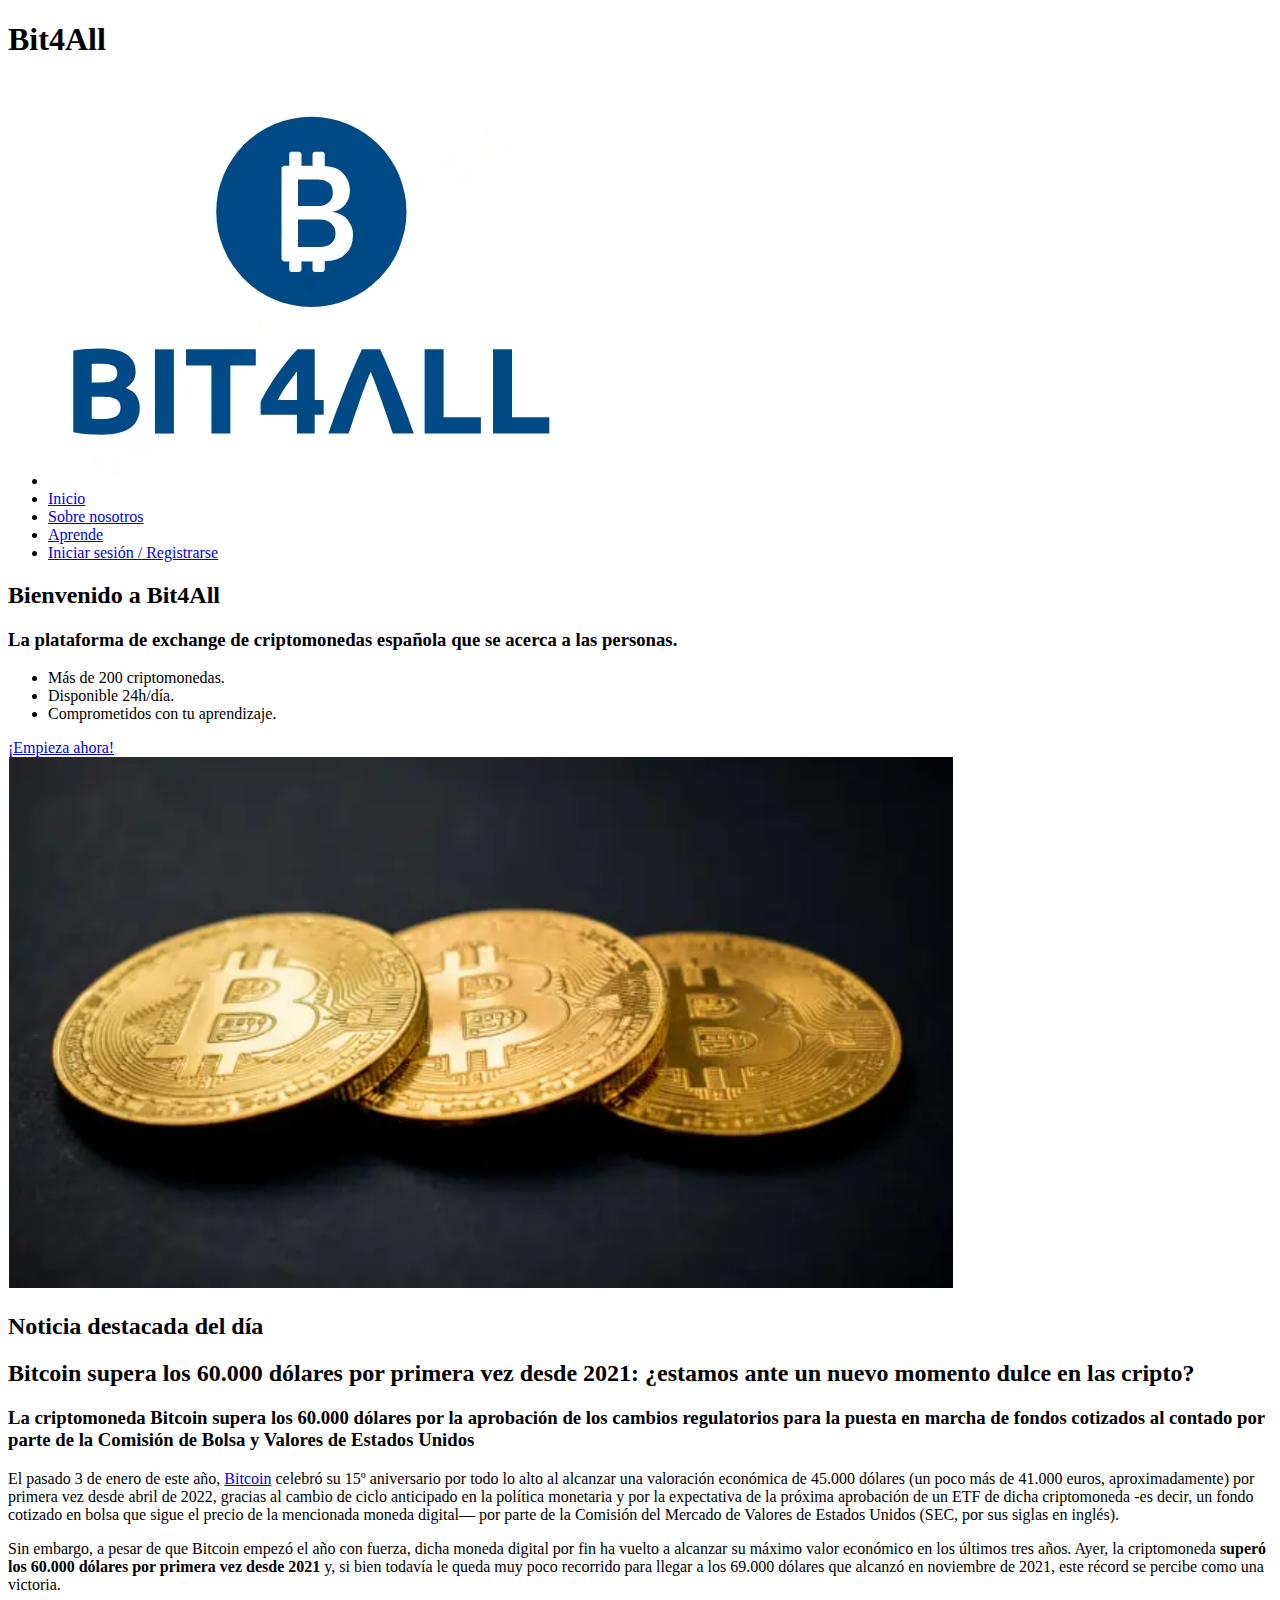
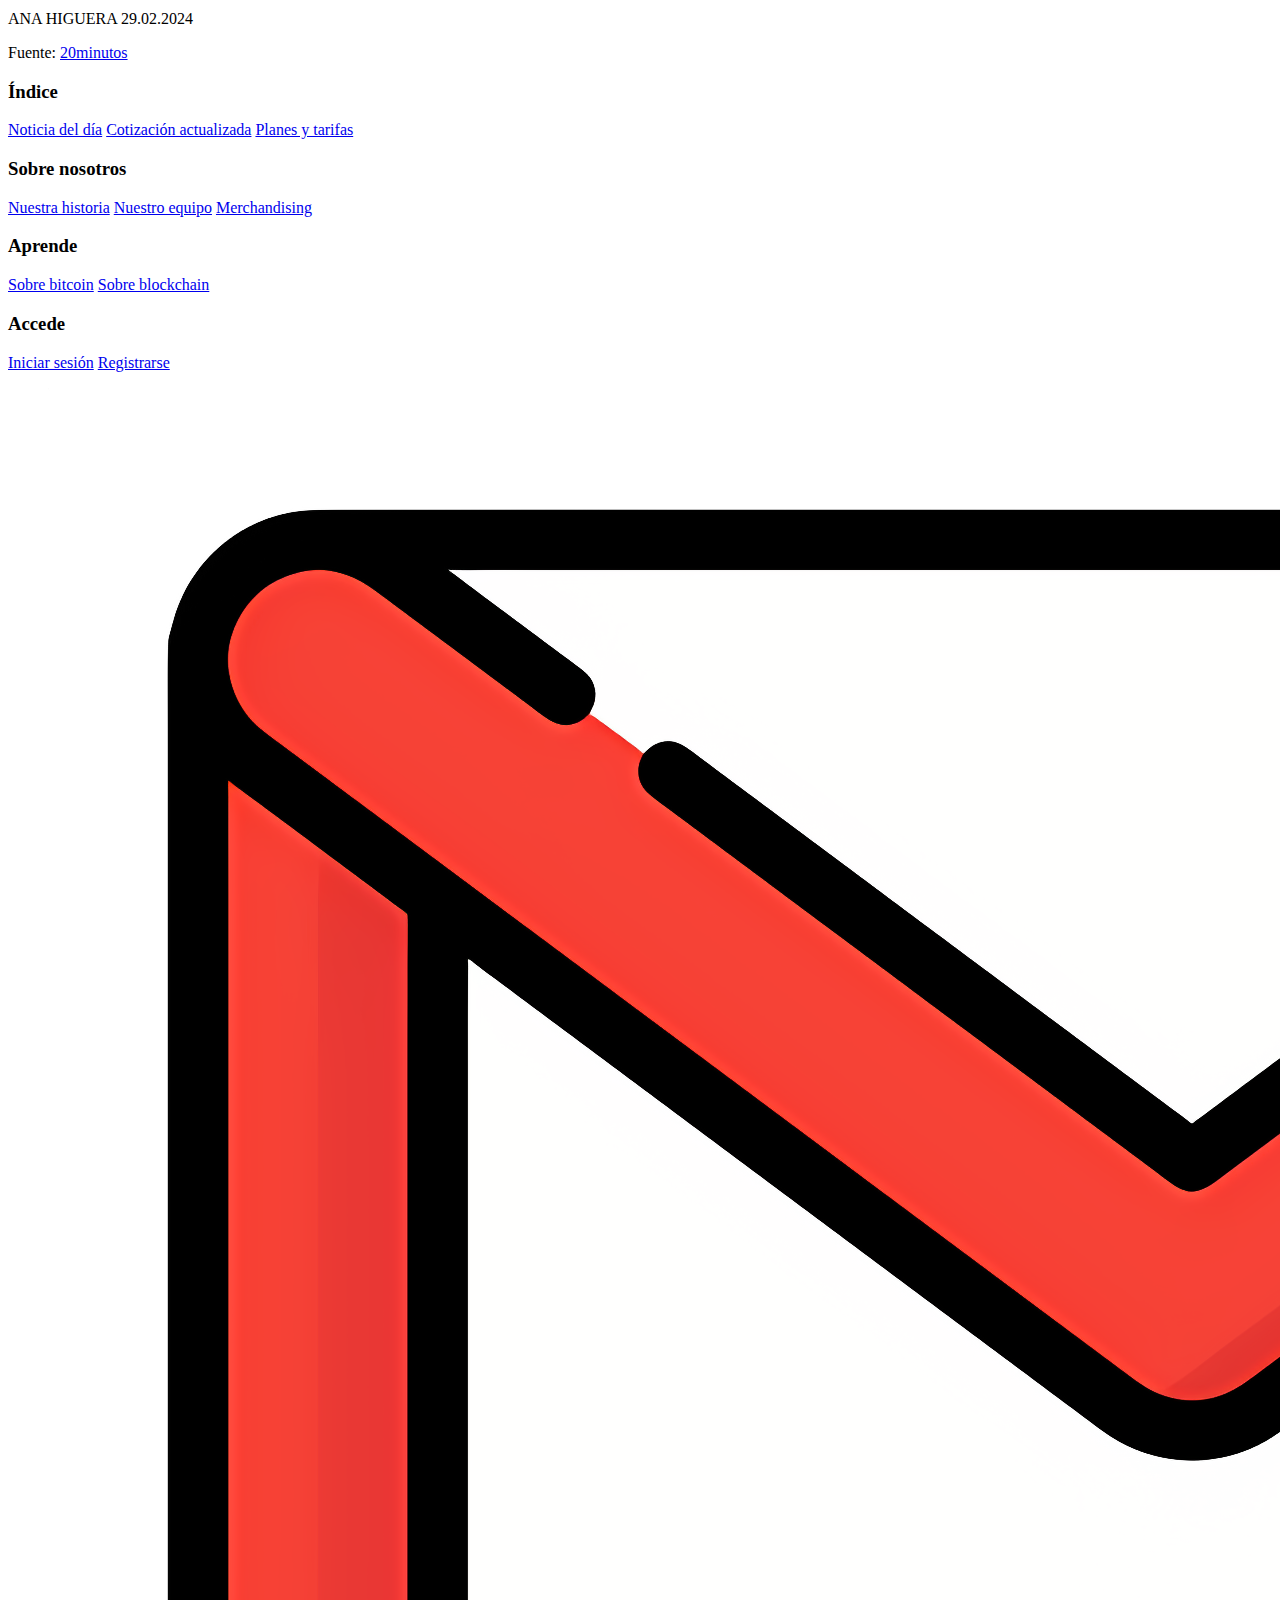
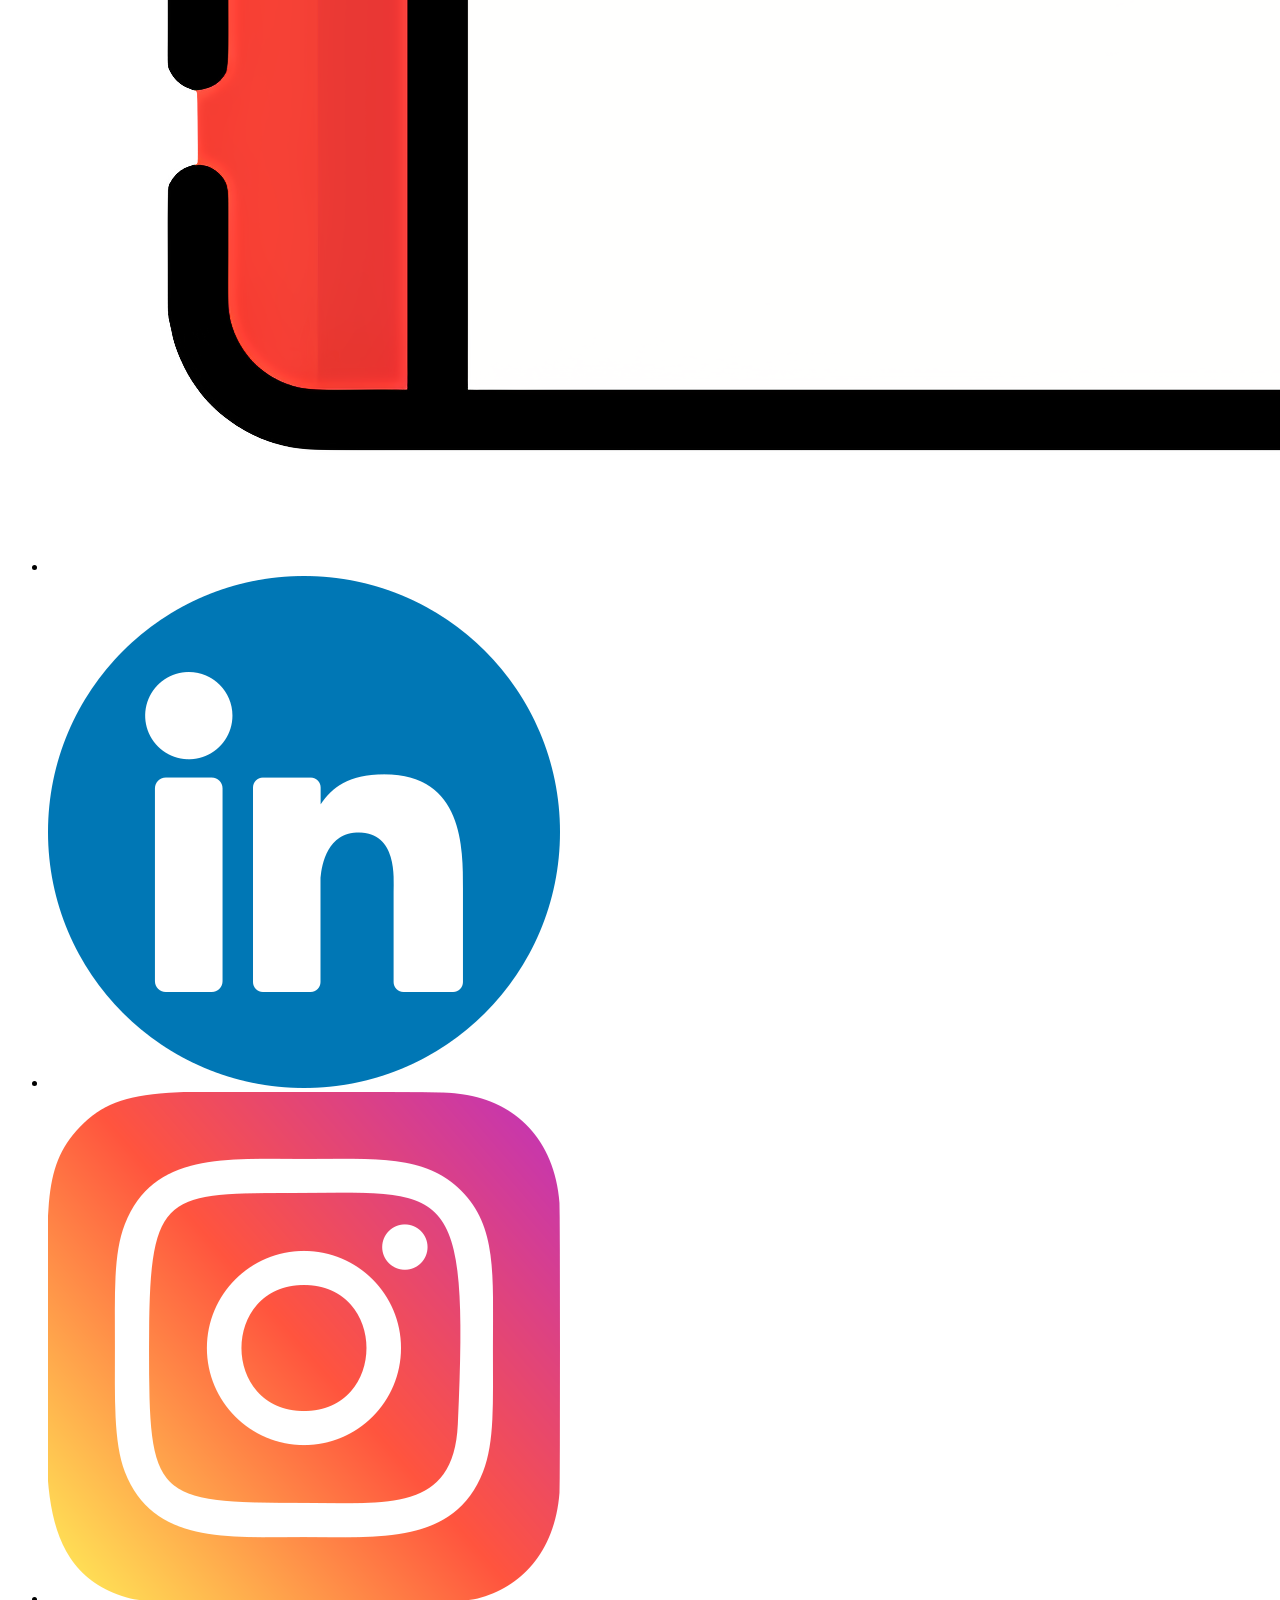
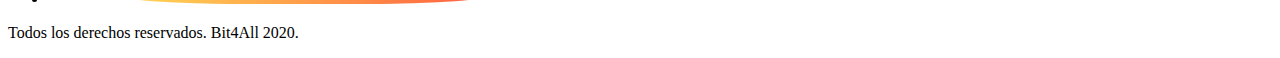
==== index.html @ 38d4f075 "Progreso: grandes avances en html. Sin entrar en CSS aún." ====
<!DOCTYPE html>
<html lang="es">
    <head>
        <meta charset="UTF-8">
        <meta name="viewport" content="width=device-width, initial-scale=1.0">
        <title>Bit4All - Home</title> <!-- Cambiar en cada página -->
    </head>
    <body>
        <header>
            <h1 class="nombre-empresa">Bit<span>4</span>All</h1>
        </header>

        <div class="contenedor-nav">
            <nav class="contenedor nav-barra-principal">
                <ul>
                    <li><img src="img/Bit4all_logo.png" alt="Imagen logo"></li>
                    <li><a href="index.html">Inicio</a></li>
                    <!-- Noticias, precios (tablas, listas)... -->
                    <li><a href="nosotros.html">Sobre nosotros</a></li>
                    <li><a href="aprende.html">Aprende</a></li>
                    <li><a href="registro.html">Iniciar sesión /
                            Registrarse</a></li>
                    <!-- Formulario. A la derecha del todo. -->
                </ul>
            </nav>
        </div>

        <section>
            <div class="background-img-hero"></div>
            <!-- Img o gif en CSS a la drcha. -->
            <div class="slogan-hero">
                <h2>Bienvenido a Bit4All</h2>
                <h3>La plataforma de exchange de criptomonedas española que se
                    acerca a las personas.</h3>
                <ul>
                    <li>Más de 200 criptomonedas.</li>
                    <li>Disponible 24h/día.</li>
                    <li>Comprometidos con tu aprendizaje.</li>
                </ul>
                <a href="registro.html" class="btn">¡Empieza ahora!</a>
                <!-- btn -->
            </div>
        </section>

        <section class="noticia contenedor"> <!-- Noticia destacada del día. -->
            <div class="box-img-noticia">
                <img src="img/Bitcoin_noticia.png" alt="Imagen de noticia">
            </div> <!-- Imagen noticia del dia-->
            <div class="box-txt-noticia">
                <h2 class="cabecera-noticias-destacadas">Noticia destacada del
                    día</h2>
                <h2>Bitcoin supera los 60.000 dólares por primera vez desde
                    2021: ¿estamos ante un nuevo momento dulce en las
                    cripto?</h2> <!-- Titular -->
                <h3>La criptomoneda Bitcoin supera los 60.000 dólares por la
                    aprobación de los cambios regulatorios para la puesta en
                    marcha de fondos cotizados al contado por parte de la
                    Comisión de Bolsa y Valores de Estados Unidos</h3>
                <!-- Subtitulo -->
                <!-- COMPLETAR VÍNCULO PALABRA BITCOIN -->
                <p>El pasado 3 de enero de este año, <a href="#">Bitcoin</a>
                    celebró su 15º
                    aniversario por todo lo alto al alcanzar una valoración
                    económica de 45.000 dólares (un poco más de 41.000 euros,
                    aproximadamente) por primera vez desde abril de 2022,
                    gracias al cambio de ciclo anticipado en la política
                    monetaria y por la expectativa de la próxima aprobación de
                    un ETF de dicha criptomoneda -es decir, un fondo cotizado en
                    bolsa que sigue el precio de la mencionada moneda digital—
                    por parte de la Comisión del Mercado de Valores de Estados
                    Unidos (SEC, por sus siglas en inglés).</p>

                <p>Sin embargo, a pesar de que Bitcoin empezó el año con
                    fuerza, dicha moneda digital por fin ha vuelto a alcanzar su
                    máximo valor económico en los últimos tres años. Ayer, la
                    criptomoneda <strong>superó los 60.000 dólares por primera
                        vez desde 2021</strong> y, si bien todavía le queda muy
                    poco recorrido para llegar a los 69.000 dólares que alcanzó
                    en noviembre de 2021, este récord se percibe como una
                    victoria.</p>
                <p class="autor-noticia">ANA HIGUERA 29.02.2024</p>
                <p class="fuente-noticia">Fuente: <a
                        href="https://www.20minutos.es/tecnologia/actualidad/bitcoin-supera-60-000-dolares-por-primera-vez-desde-2021-5223122/">20minutos</a></p>
            </div>
        </section>
        <footer class="site-footer">
            <div class="footer-flex contenedor">
                <div class="footer-navegacion">
                    <h3>Índice</h3>
                    <nav class="navegacion">
                        <a class="enlace" href="#">Noticia del día</a>
                        <a href="#">Cotización actualizada</a> <!-- DESPLEGABLE -->
                        <a href="#">Planes y tarifas</a>
                    </nav>
                </div>
                <div class="footer-navegacion">
                    <h3>Sobre nosotros</h3>
                    <nav class="navegacion">
                        <a href="#">Nuestra historia</a>
                        <a href="#">Nuestro equipo</a>
                        <a href="#">Merchandising</a>
                    </nav>
                </div>
                <div class="footer-navegacion">
                    <h3>Aprende</h3>
                    <nav>
                        <a href="#">Sobre bitcoin</a>
                        <a href="#">Sobre blockchain</a>
                    </nav>
                </div>
                <div class="footer-navegacion">
                    <h3>Accede</h3>
                    <nav>
                        <a href="#">Iniciar sesión</a>
                        <a href="#">Registrarse</a>
                    </nav>
                </div>
            </div>
            <div>
                <section  class="footer-RRSS">
                    <ul>
                        <li>
                            <a href="mailto:Bit4All@gmail.com"> <img src="img/mail_logo.png" alt="Correo de Bit4All" title="Escribenos por correo"></a>
                        </li>
                        <li>
                            <a href="https://www.linkedIn.com"> <img src="img/linkedin.png" alt="Bit4All en LinkedIn" title="Bit4All en LinkedIn"></a>
                        </li>
                        <li>
                            <a href="https://www.instagram.com"> <img src="img/instagram.png" alt="Bit4All en Instagram" title="Bit4All en Instagram"></a>
                        </li>
                    </ul>
                </section>
            </div>
            <p $copy>  Todos los derechos reservados. Bit4All 2020.</p>
        </footer>
    </body>
</html>
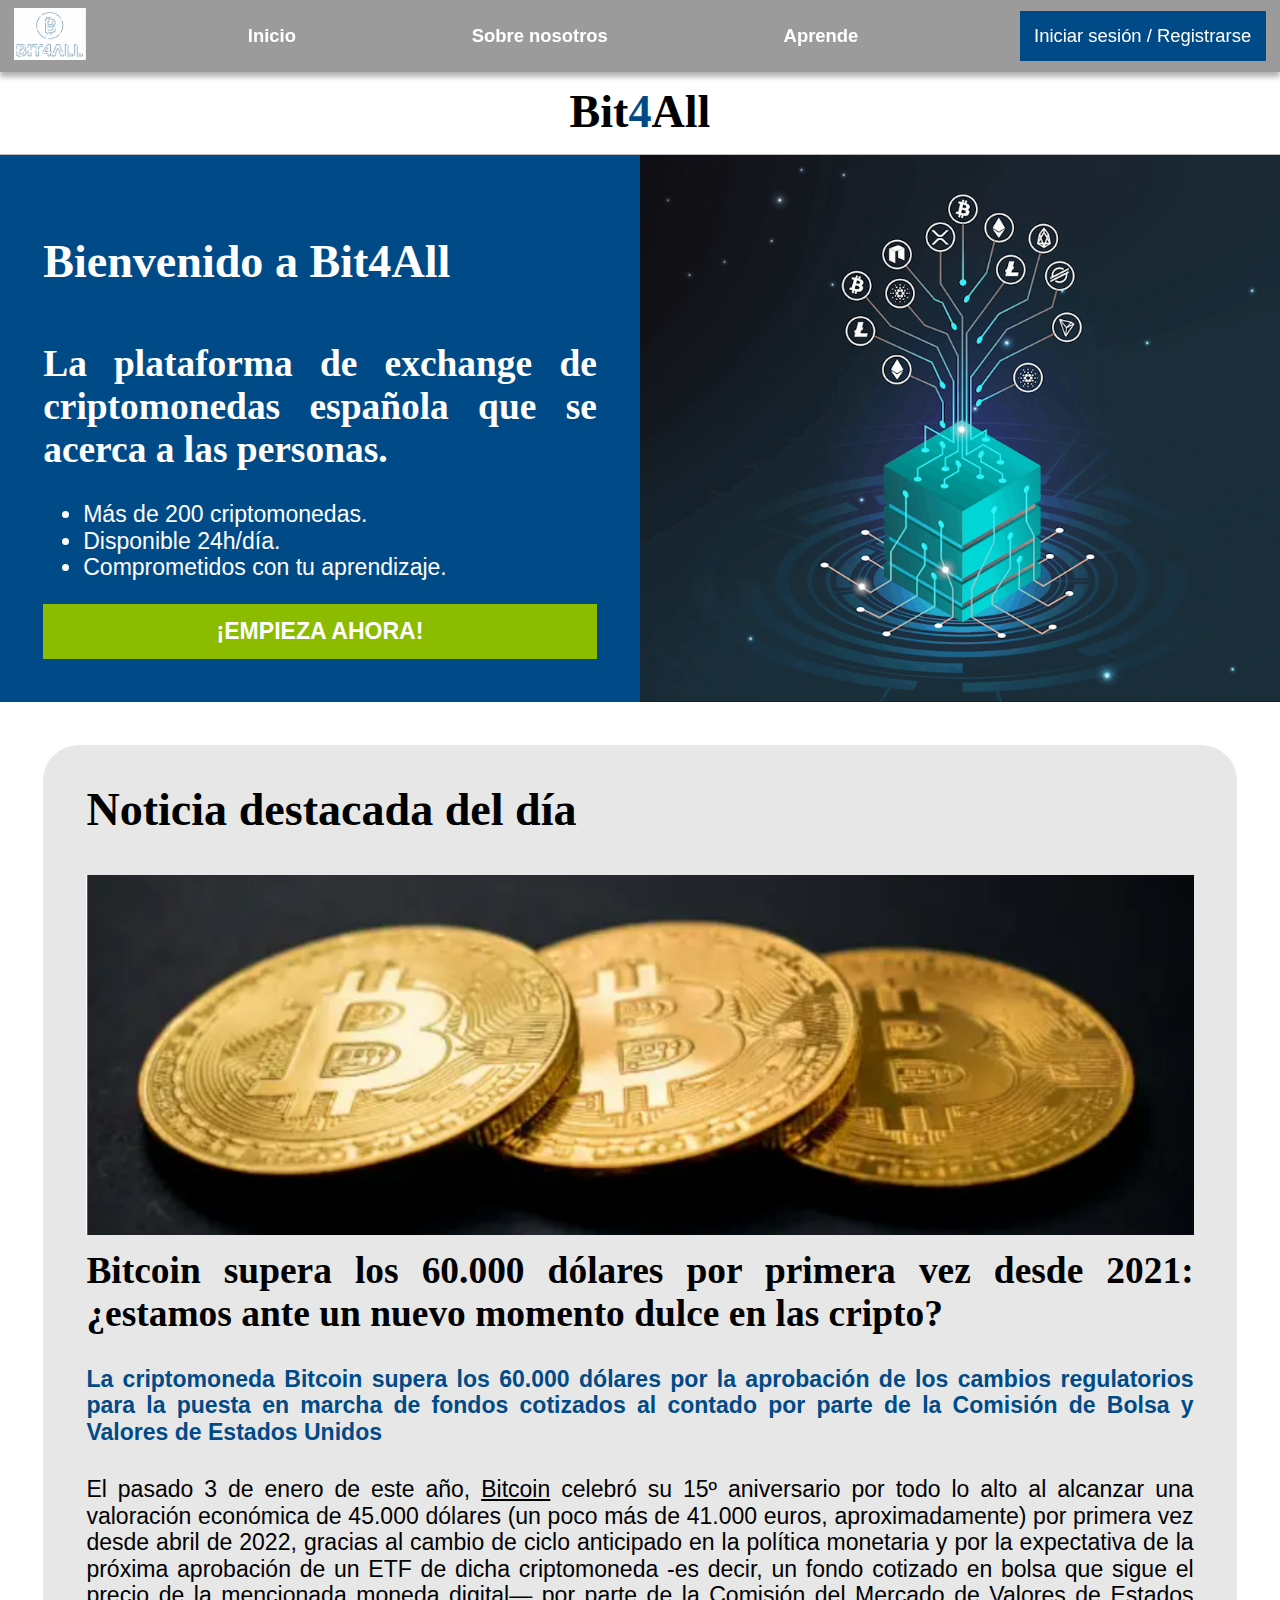
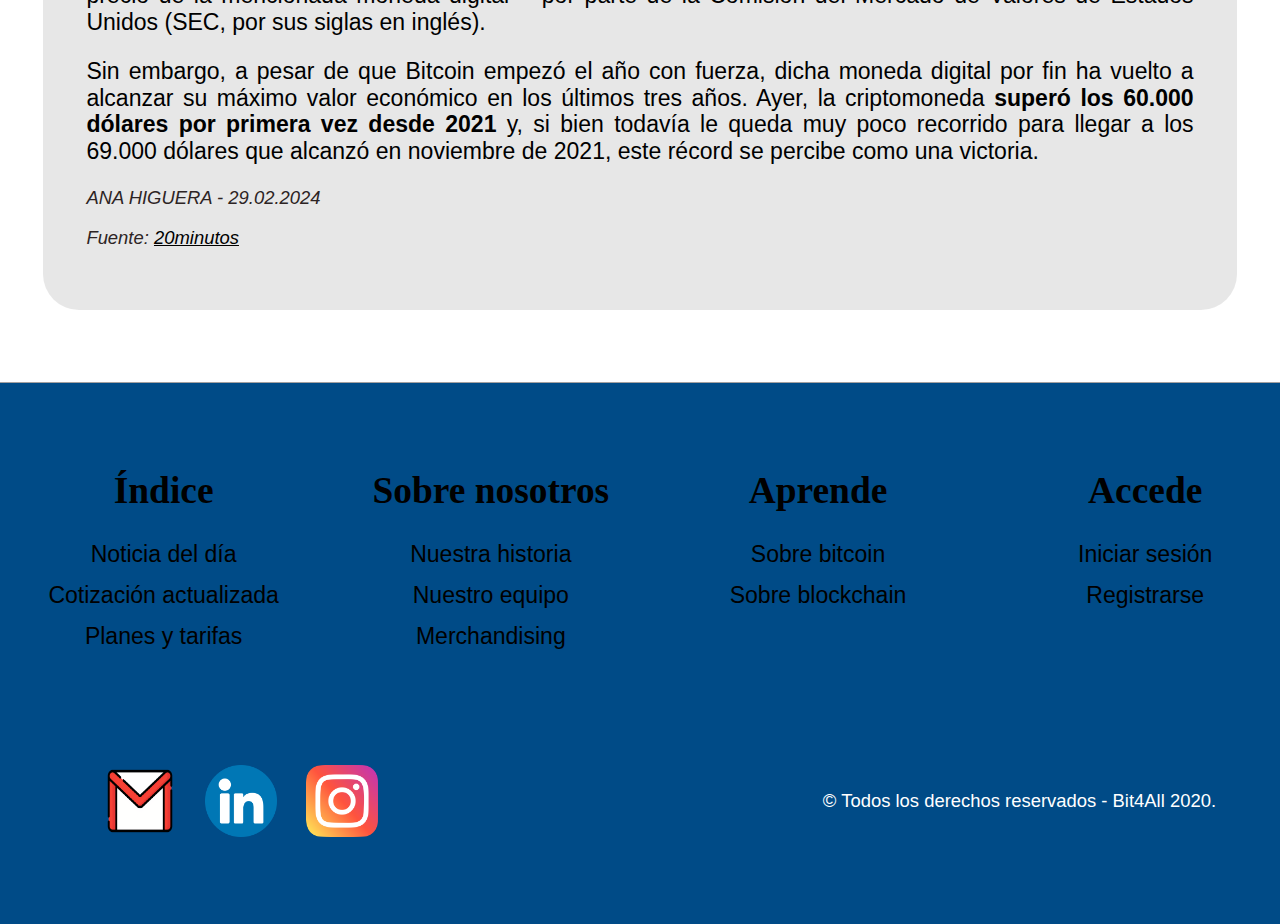
==== commit 0942a38c: "Html prácticamente completo. CSS de index completo." ====
--- a/index.html
+++ b/index.html
@@ -4,6 +4,11 @@
         <meta charset="UTF-8">
         <meta name="viewport" content="width=device-width, initial-scale=1.0">
         <title>Bit4All - Home</title> <!-- Cambiar en cada página -->
+        <link rel="stylesheet" href="CSS/style.css">
+        <link rel="stylesheet" href="CSS/Normalize.css">
+        <link rel="preconnect" href="https://fonts.googleapis.com">
+        <link rel="preconnect" href="https://fonts.gstatic.com" crossorigin>
+        <link rel="preconnect" href="https://fonts.googleapis.com/css2?family=Playfair+Display:ital,wght@0,400..900;1,400..900&family=Raleway:ital,wght@0,100..900;1,100..900&display=swap">
     </head>
     <body>
         <header>
@@ -12,22 +17,21 @@
 
         <div class="contenedor-nav">
             <nav class="contenedor nav-barra-principal">
-                <ul>
-                    <li><img src="img/Bit4all_logo.png" alt="Imagen logo"></li>
-                    <li><a href="index.html">Inicio</a></li>
+                <ul id="nav-bar-list">
+                    <li><img id="logo-nav" src="img/Logo_mov.gif" alt="Imagen logo"></li>
+                    <li><a class="btn-nav" href="index.html">Inicio</a></li>
                     <!-- Noticias, precios (tablas, listas)... -->
-                    <li><a href="nosotros.html">Sobre nosotros</a></li>
-                    <li><a href="aprende.html">Aprende</a></li>
-                    <li><a href="registro.html">Iniciar sesión /
+                    <li><a class="btn-nav" href="nosotros.html">Sobre nosotros</a></li>
+                    <li><a class="btn-nav" href="aprende.html">Aprende</a></li>
+                    <li><a class="btn-nav" id="Inicio-sesion-nav" href="registro.html">Iniciar sesión /
                             Registrarse</a></li>
                     <!-- Formulario. A la derecha del todo. -->
                 </ul>
             </nav>
         </div>
 
-        <section>
-            <div class="background-img-hero"></div>
-            <!-- Img o gif en CSS a la drcha. -->
+        <section class="hero-section">
+           
             <div class="slogan-hero">
                 <h2>Bienvenido a Bit4All</h2>
                 <h3>La plataforma de exchange de criptomonedas española que se
@@ -40,22 +44,24 @@
                 <a href="registro.html" class="btn">¡Empieza ahora!</a>
                 <!-- btn -->
             </div>
+            <div class="background-img-hero"></div>
+            <!-- Img o gif en CSS a la drcha. -->
         </section>
 
         <section class="noticia contenedor"> <!-- Noticia destacada del día. -->
+            <h2 class="cabecera-noticias-destacadas">Noticia destacada del
+                día</h2>
             <div class="box-img-noticia">
                 <img src="img/Bitcoin_noticia.png" alt="Imagen de noticia">
             </div> <!-- Imagen noticia del dia-->
             <div class="box-txt-noticia">
-                <h2 class="cabecera-noticias-destacadas">Noticia destacada del
-                    día</h2>
-                <h2>Bitcoin supera los 60.000 dólares por primera vez desde
+                <h3>Bitcoin supera los 60.000 dólares por primera vez desde
                     2021: ¿estamos ante un nuevo momento dulce en las
-                    cripto?</h2> <!-- Titular -->
-                <h3>La criptomoneda Bitcoin supera los 60.000 dólares por la
+                    cripto?</h3> <!-- Titular -->
+                <h4>La criptomoneda Bitcoin supera los 60.000 dólares por la
                     aprobación de los cambios regulatorios para la puesta en
                     marcha de fondos cotizados al contado por parte de la
-                    Comisión de Bolsa y Valores de Estados Unidos</h3>
+                    Comisión de Bolsa y Valores de Estados Unidos</h4>
                 <!-- Subtitulo -->
                 <!-- COMPLETAR VÍNCULO PALABRA BITCOIN -->
                 <p>El pasado 3 de enero de este año, <a href="#">Bitcoin</a>
@@ -78,7 +84,7 @@
                     poco recorrido para llegar a los 69.000 dólares que alcanzó
                     en noviembre de 2021, este récord se percibe como una
                     victoria.</p>
-                <p class="autor-noticia">ANA HIGUERA 29.02.2024</p>
+                <p class="autor-noticia">ANA HIGUERA - 29.02.2024</p>
                 <p class="fuente-noticia">Fuente: <a
                         href="https://www.20minutos.es/tecnologia/actualidad/bitcoin-supera-60-000-dolares-por-primera-vez-desde-2021-5223122/">20minutos</a></p>
             </div>
@@ -87,7 +93,7 @@
             <div class="footer-flex contenedor">
                 <div class="footer-navegacion">
                     <h3>Índice</h3>
-                    <nav class="navegacion">
+                    <nav>
                         <a class="enlace" href="#">Noticia del día</a>
                         <a href="#">Cotización actualizada</a> <!-- DESPLEGABLE -->
                         <a href="#">Planes y tarifas</a>
@@ -95,7 +101,7 @@
                 </div>
                 <div class="footer-navegacion">
                     <h3>Sobre nosotros</h3>
-                    <nav class="navegacion">
+                    <nav>
                         <a href="#">Nuestra historia</a>
                         <a href="#">Nuestro equipo</a>
                         <a href="#">Merchandising</a>
@@ -129,9 +135,10 @@
                             <a href="https://www.instagram.com"> <img src="img/instagram.png" alt="Bit4All en Instagram" title="Bit4All en Instagram"></a>
                         </li>
                     </ul>
+                    <p> © Todos los derechos reservados - Bit4All 2020.</p>
                 </section>
             </div>
-            <p $copy>  Todos los derechos reservados. Bit4All 2020.</p>
+            
         </footer>
     </body>
 </html>--- a/CSS/style.css
+++ b/CSS/style.css
@@ -0,0 +1,296 @@
+html {
+    box-sizing: border-box;
+    font-size: 90%;
+}
+
+*,
+*:before,
+*:after {
+    box-sizing: inherit;
+}
+
+/*Globales*/
+body {
+    font-family: "Raleway", sans-serif;
+    font-size: 1.6rem;
+}
+
+img {
+    max-width: 100%;
+    display: block;
+}
+
+h1,
+h2,
+h3 {
+    font-family: "Playfair Display", serif;
+}
+
+h1 {
+    font-size: 5rem;
+}
+
+h2 {
+    font-size: 3.2rem;
+}
+
+h3 {
+    font-size: 2.6rem;
+    margin: 1rem 0 0.5rem 0;
+}
+
+
+a {
+    text-decoration: none;
+    color: #000
+}
+
+
+.contenedor {
+    max-width: 120rem;
+    margin-inline: auto;
+}
+
+.btn {
+    background-color: #8cbc00;
+    display: block;
+    color: white;
+    text-transform: uppercase;
+    font-weight: 900;
+    padding: 1rem;
+    transition: background-color .3s ease-out;
+    text-align: center;
+}
+
+.btn:hover {
+    background-color: #769c02;
+}
+
+/*Cabecera*/
+.nombre-empresa {
+    color: rgba(0, 0, 0, 1);
+    margin-top: 6rem;
+    margin-bottom: 1rem;
+    text-align: center;
+}
+
+.nombre-empresa span {
+    color: #004b87;
+}
+
+.contenedor-nav {
+    box-shadow: 0px 0px 5px rgba(0, 0, 0, 0.05), 0px 4px 28px rgba(0, 0, 0, 0.08);
+
+}
+
+.btn-nav:hover {
+    background-color: #004b87;
+}
+
+.btn-nav {
+    background-color: rgb(155, 155, 155);
+    display: block;
+    color: white;
+    font-weight: 900;
+    padding: 1rem;
+    transition: background-color .3s ease-out;
+}
+
+#Inicio-sesion-nav {
+    background-color: #004b87;
+    font-weight: 500;
+}
+
+#Inicio-sesion-nav:hover {
+    background-color: #022b4e;
+}
+
+
+
+
+
+#nav-bar-list {
+    display: flex;
+    flex-direction: row;
+    align-items: center;
+    justify-content: space-between;
+    list-style: none;
+    margin: 0px;
+    padding: 1rem;
+    width: 100%;
+    height: 5rem;
+    background-color: rgb(155, 155, 155);
+    position: fixed;
+    top: 0px;
+
+    font-size: 80%;
+    box-shadow: 0 5px 5px rgba(0, 0, 0, 0.3);
+
+}
+
+#logo-nav {
+    max-width: 5rem;
+    display: inline;
+}
+
+.contenedor-nav {
+    border-top: 1px solid #bbbbbb;
+}
+
+.hero-section {
+    display: grid;
+    grid-template-columns: repeat(2, 1fr);
+}
+
+.background-img-hero {
+    background-image: url(../img/background-hero.gif);
+    background-position: center center;
+    background-repeat: no-repeat;
+    background-size: cover;
+
+}
+
+.slogan-hero {
+    background-color: #004b87;
+    color: white;
+    text-align: justify;
+    display: flex;
+    flex-direction: column;
+    justify-content: justify;
+    padding: 3rem;
+}
+
+
+
+.noticia {
+    background-color: rgb(175, 175, 175, 0.3);
+    color: black;
+    text-align: justify;
+    display: flex;
+    flex-direction: column;
+    justify-content: justify;
+    padding: 3rem;
+    margin: 3rem;
+    padding-top: 0rem;
+    border-radius: 2.5rem;
+
+    h4 {
+        color: #004b87;
+    }
+
+    a {
+        text-decoration: underline;
+    }
+
+    a:hover {
+        color: #004b87;
+    }
+
+    .box-img-noticia {
+        max-height: 100%;
+        max-width: 100%;
+        height: 25rem;
+        width: 100%;
+        display: flex;
+        justify-content: left;
+
+        img {
+            max-height: 100%;
+            max-width: 100%;
+            height: 100%;
+            width: 100%;
+            object-fit: cover;
+
+        }
+    }
+
+    .autor-noticia {
+        color: #2d2424;
+        font-style: italic;
+        font-size: 80%;
+    }
+
+    .fuente-noticia {
+        color: #2d2424;
+        font-style: italic;
+        font-size: 80%;
+    }
+}
+
+
+/* FOOTER */
+
+.site-footer {
+    border-top: 1px solid #a3a0a0;
+    margin-top: 5rem;
+    padding-top: 5rem;
+    background-color: #004b87;
+}
+
+.footer-flex {
+    display: flex;
+    gap: 2rem;
+    text-align: center;
+}
+
+.footer-flex div {
+    margin-bottom: 0;
+    margin-left: 2rem;
+}
+
+.footer-navegacion h3 {
+    margin-bottom: 2rem;
+}
+
+.footer-flex div {
+    flex-basis: 25%;
+    margin-bottom: 2rem;
+}
+
+.footer-navegacion nav {
+    display: flex;
+    flex-direction: column;
+    gap: 1rem;
+
+    a:hover{
+        color: white;
+        font-weight: 400;
+    }
+}
+
+
+.footer-RRSS {
+    display: flex;
+    flex-direction: row;
+    justify-content: space-between;
+    align-items: center;
+    padding: 5%;
+
+    ul {
+        list-style-type: none;
+        display: flex;
+        flex-direction: row;
+        justify-content: space-between;
+        align-items: center;
+        gap: 2rem;
+
+           
+
+        img {
+            max-height: 100%;
+            max-width: 100%;
+            height: 5rem;
+            width: 5rem;
+          
+        }
+    }
+    p{
+        display: flex;
+        color: white;
+        font-size: 80%;
+        text-align: left;
+    }
+}
+
+
+
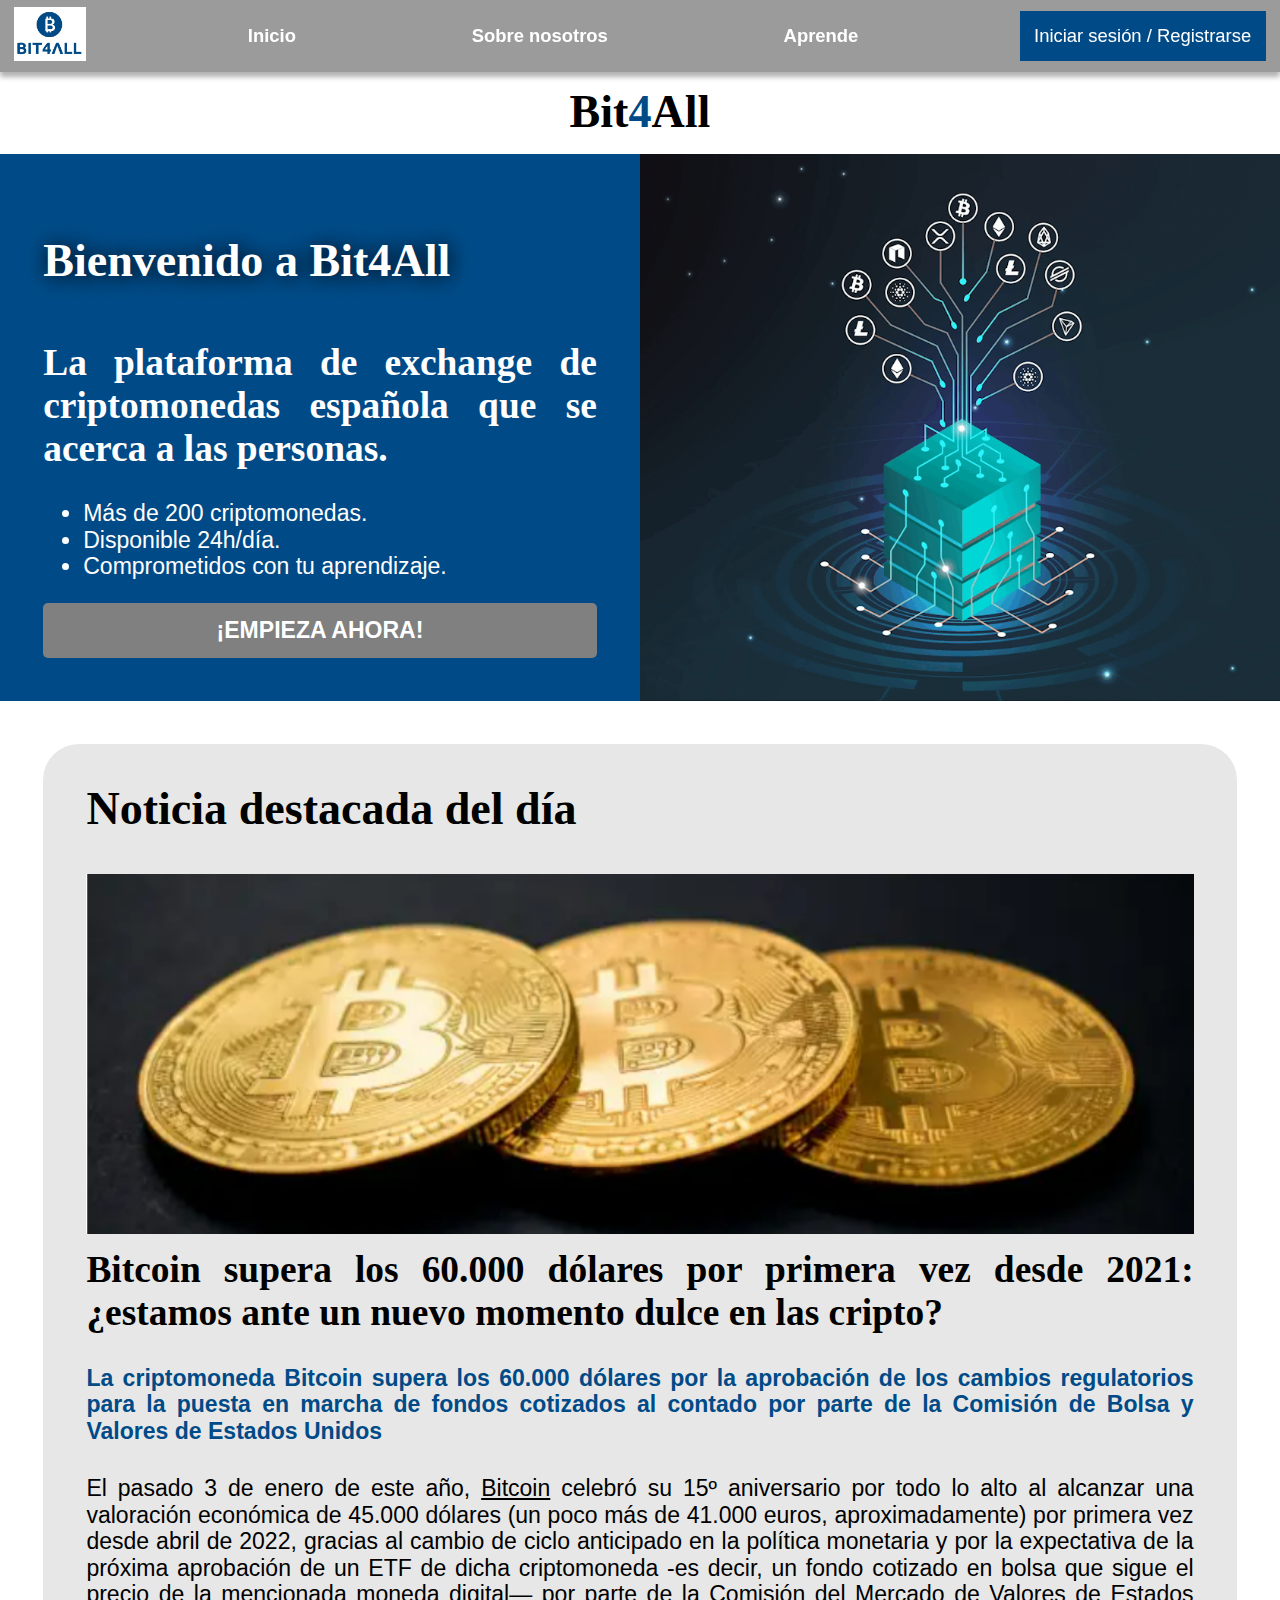
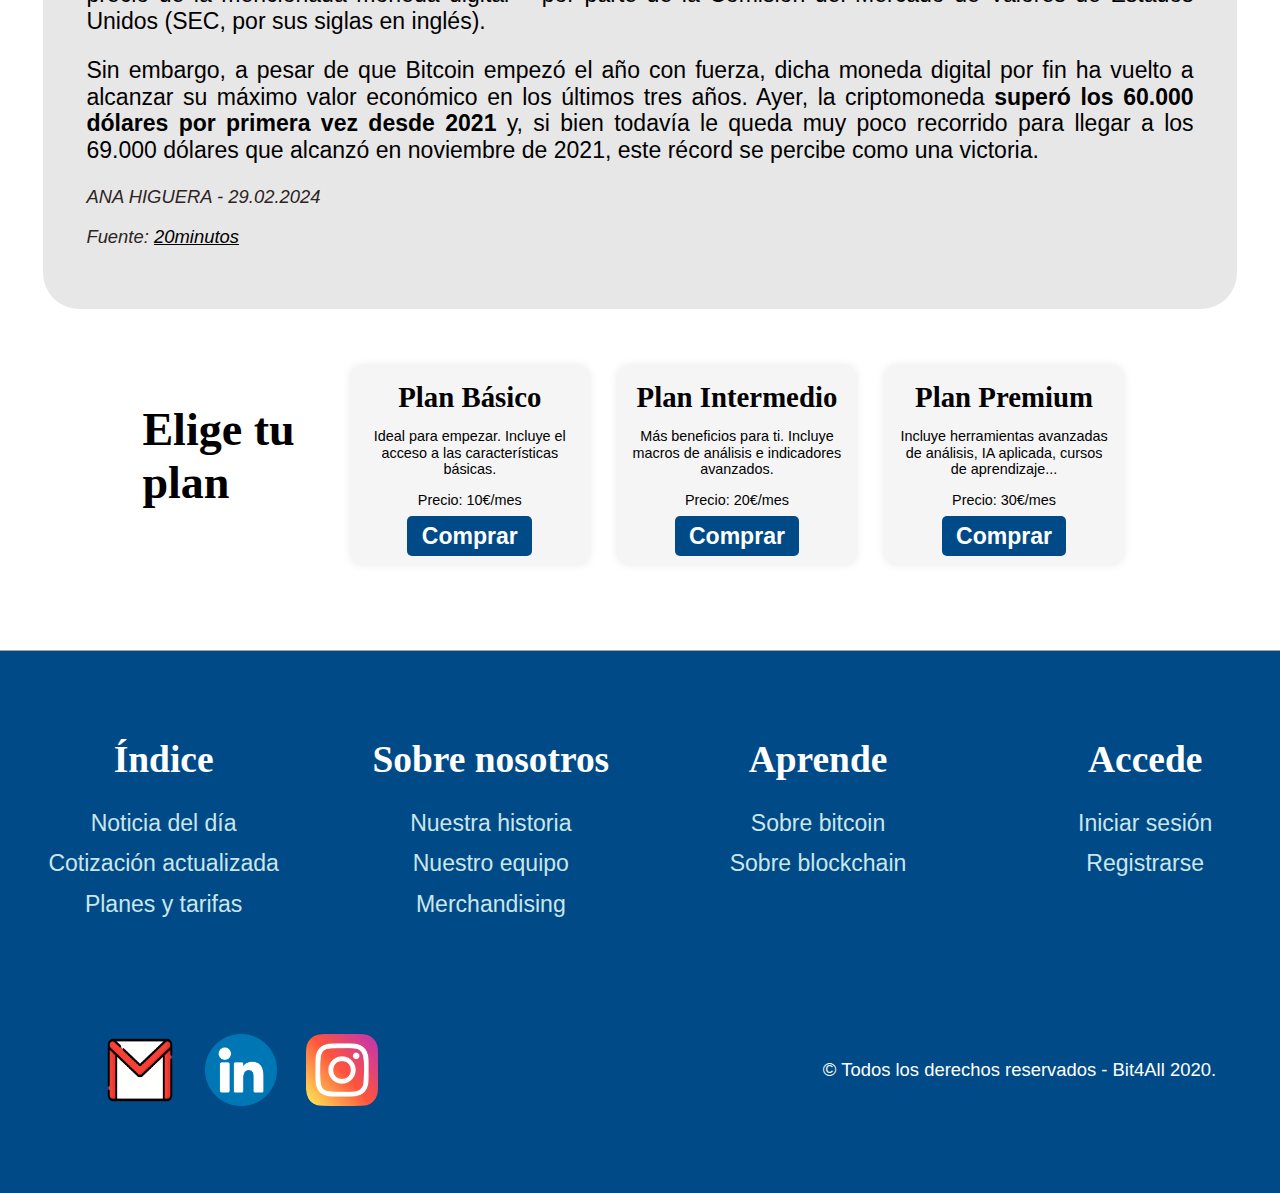
==== commit 49f9e579: "Html y css acabados. No responsive." ====
--- a/index.html
+++ b/index.html
@@ -18,7 +18,7 @@
         <div class="contenedor-nav">
             <nav class="contenedor nav-barra-principal">
                 <ul id="nav-bar-list">
-                    <li><img id="logo-nav" src="img/Logo_mov.gif" alt="Imagen logo"></li>
+                    <li><img id="logo-nav" src="img/Bit4all_logo.png" alt="Imagen logo"></li>
                     <li><a class="btn-nav" href="index.html">Inicio</a></li>
                     <!-- Noticias, precios (tablas, listas)... -->
                     <li><a class="btn-nav" href="nosotros.html">Sobre nosotros</a></li>
@@ -89,6 +89,30 @@
                         href="https://www.20minutos.es/tecnologia/actualidad/bitcoin-supera-60-000-dolares-por-primera-vez-desde-2021-5223122/">20minutos</a></p>
             </div>
         </section>
+
+        <section class="suscripciones">
+            <h2>Elige tu plan</h2>
+            <article class="suscripcion">
+              <h3>Plan Básico</h3>
+              <p>Ideal para empezar. Incluye el acceso a las características básicas.</p>
+              <p>Precio: 10€/mes</p>
+              <a href="#" class="btn-comprar">Comprar</a>
+            </article>
+            <article class="suscripcion">
+              <h3>Plan Intermedio</h3>
+              <p>Más beneficios para ti. Incluye macros de análisis e indicadores avanzados.</p>
+              <p>Precio: 20€/mes</p>
+              <a href="#" class="btn-comprar">Comprar</a>
+            </article>
+            <article class="suscripcion">
+              <h3>Plan Premium</h3>
+              <p>Incluye herramientas avanzadas de análisis, IA aplicada, cursos de aprendizaje...</p>
+              <p>Precio: 30€/mes</p>
+              <a href="#" class="btn-comprar">Comprar</a>
+            </article>
+          </section>
+          
+
         <footer class="site-footer">
             <div class="footer-flex contenedor">
                 <div class="footer-navegacion">
@@ -102,23 +126,23 @@
                 <div class="footer-navegacion">
                     <h3>Sobre nosotros</h3>
                     <nav>
-                        <a href="#">Nuestra historia</a>
-                        <a href="#">Nuestro equipo</a>
+                        <a href="./nosotros.html">Nuestra historia</a>
+                        <a href="./nosotros.html">Nuestro equipo</a>
                         <a href="#">Merchandising</a>
                     </nav>
                 </div>
                 <div class="footer-navegacion">
                     <h3>Aprende</h3>
                     <nav>
-                        <a href="#">Sobre bitcoin</a>
-                        <a href="#">Sobre blockchain</a>
+                        <a href="./aprende.html">Sobre bitcoin</a>
+                        <a href="./aprende.html">Sobre blockchain</a>
                     </nav>
                 </div>
                 <div class="footer-navegacion">
                     <h3>Accede</h3>
                     <nav>
-                        <a href="#">Iniciar sesión</a>
-                        <a href="#">Registrarse</a>
+                        <a href="./registro.html">Iniciar sesión</a>
+                        <a href="./registro.html">Registrarse</a>
                     </nav>
                 </div>
             </div>
--- a/CSS/style.css
+++ b/CSS/style.css
@@ -52,7 +52,7 @@
 }
 
 .btn {
-    background-color: #8cbc00;
+    background-color: #004b87;
     display: block;
     color: white;
     text-transform: uppercase;
@@ -60,11 +60,12 @@
     padding: 1rem;
     transition: background-color .3s ease-out;
     text-align: center;
+    border-radius: 5px;
 }
 
 .btn:hover {
-    background-color: #769c02;
-}
+    background-color: #0077cc;
+  }
 
 /*Cabecera*/
 .nombre-empresa {
@@ -80,7 +81,9 @@
 
 .contenedor-nav {
     box-shadow: 0px 0px 5px rgba(0, 0, 0, 0.05), 0px 4px 28px rgba(0, 0, 0, 0.08);
-
+    position: fixed;
+    top: 0px; 
+    z-index: 10; /* Para que se mantenga encima de todo en todo momento */
 }
 
 .btn-nav:hover {
@@ -137,6 +140,8 @@
     border-top: 1px solid #bbbbbb;
 }
 
+/* Hero-background */
+
 .hero-section {
     display: grid;
     grid-template-columns: repeat(2, 1fr);
@@ -158,6 +163,14 @@
     flex-direction: column;
     justify-content: justify;
     padding: 3rem;
+
+    h2{
+        text-shadow: #000 1px 1px 20px;
+    }
+
+    a{
+        background-color: gray;
+    }
 }
 
 
@@ -217,6 +230,51 @@
     }
 }
 
+/* SUSCRIPCIONES */
+
+.suscripciones {
+    display: flex;
+    justify-content: space-around;
+    margin: 2rem auto;
+    padding: 1rem;
+    width: 80%;
+  }
+
+  
+  .suscripcion {
+    background-color: #f5f5f5;
+    padding: 1rem;
+    border-radius: 10px;
+    text-align: center;
+    width: 300px;
+    box-shadow: 0 0 10px rgba(0, 0, 0, 0.1);
+    margin: 0 1rem; 
+  }
+  
+  .suscripcion h3 {
+    font-size: 2rem;
+    margin-top: 0;
+  }
+  
+  .suscripcion p {
+    margin: 1rem 0;
+    font-size: 1rem;
+  }
+  
+  .suscripcion .btn-comprar {
+    background-color: #004b87;
+    color: white;
+    font-weight: bold;
+    padding: 0.5rem 1rem;
+    border-radius: 5px;
+    transition: background-color 0.3s ease-out;
+  }
+  
+  .suscripcion .btn-comprar:hover {
+    background-color: #022b4e;
+  }
+  
+
 
 /* FOOTER */
 
@@ -236,21 +294,25 @@
 .footer-flex div {
     margin-bottom: 0;
     margin-left: 2rem;
+    flex-basis: 25%;
+    margin-bottom: 2rem;
 }
 
 .footer-navegacion h3 {
     margin-bottom: 2rem;
-}
-
-.footer-flex div {
-    flex-basis: 25%;
-    margin-bottom: 2rem;
-}
+    color: white;
+}
+
+
 
 .footer-navegacion nav {
     display: flex;
     flex-direction: column;
     gap: 1rem;
+
+    a{
+        color: rgb(203, 230, 235);
+    }
 
     a:hover{
         color: white;
@@ -294,3 +356,280 @@
 
 
 
+/************************ ^ Hasta aquí index y globales ^ ********************************/
+/************************ Desde aquí registro ********************************/
+
+.formularios-registro{
+    display: flex;
+    width: 100%;
+    max-width: 100%;
+    flex-direction:row;
+    align-items: top;
+}
+
+
+form.registrarse {
+    width: 500px;
+    margin: 20px auto;
+    padding: 20px;
+    border: 1px solid #ccc;
+    border-radius: 10px;
+    box-shadow: 0 0 10px rgba(0,0,0,0.1);
+    background-color: rgb(211, 211, 211, 0.5);
+  
+  
+  h2 {
+    text-align: center;
+    margin-bottom: 10px;
+  }
+
+  ul{
+    list-style-type: none;
+    padding: 0;
+    margin: 1rem;
+  }
+  
+  label {
+    display: block;
+    margin: 10px;
+    font-weight: bold;
+  }
+  
+  input[type="text"],
+  input[type="email"],
+  input[type="password"],
+  select,
+  textarea {
+    width: 100%;
+    padding: 5px;
+    border: 1px solid #ddd;
+    border-radius: 5px;
+    margin-bottom: 10px;
+  }
+  
+  input[type="radio"] {
+    margin-right: 5px;
+  }
+  
+  select {
+    margin-top: 5px;
+  }
+  
+  textarea {
+    height: 50px;
+    margin-top: 5px;   
+  }
+  
+    
+  input:focus,
+  select:focus,
+  textarea:focus {
+    outline: none;
+    border-color: #0099ff;
+  }
+  
+  ::placeholder {
+    color: #ccc;
+  }
+}
+
+
+form.iniciar-sesion {
+    max-height:100%;
+    height: 80%;
+    max-width: 100%;
+    width: 40%;
+    margin: 20px auto;
+    padding: 20px;
+    border: 1px solid #ccc;
+    border-radius: 10px;
+    box-shadow: 0 0 10px rgba(0,0,0,0.1);
+    background-color: rgb(211, 211, 211, 0.5);
+
+  
+  
+  h2 {
+    text-align: center;
+    margin-bottom: 10px;
+  }
+
+  
+  label {
+    display: block;
+    margin: 10px;
+    font-weight: bold;
+  }
+  
+  input[type="email"],
+  input[type="password"]{
+    width: 100%;
+    padding: 5px;
+    border: 1px solid #ddd;
+    border-radius: 5px;
+    margin-bottom: 10px;
+  }
+  
+  input[type="radio"] {
+    margin-right: 5px;
+  }
+  
+  
+    
+  input:focus {
+    outline: none;
+    border-color: #0099ff;
+  }
+  
+  ::placeholder {
+    color: #ccc;
+  }
+}
+
+
+
+/************************ ^ Hasta aquí registro ^ ********************************/
+/************************ v Desde aquí aprende v ********************************/
+
+/* LA CLASE SECTION NO SE ESTÁ UTILIZANDO */
+
+img#background-img-hero-aprende { 
+    max-height: 100%;
+    max-width: 100%;
+    width: 100%;
+    object-fit:fill;
+}
+
+.slogan-hero-aprende {
+    background-color: #004b87;
+    color: white;
+    text-align: center;
+    display: flex;
+    flex-direction: column;
+    justify-content: justify;
+    padding: 3rem;
+}
+
+.lecciones {
+
+.contenedor-desplegable {
+    width: 300px;
+    margin: 20px auto;
+}
+
+.btn-desplegable {
+    width: 100%;
+    padding: 10px;
+    font-size: 16px;
+    border: 1px solid #ccc;
+    border-radius: 5px;
+    cursor: pointer;
+}
+
+.desplegable {
+    display: none;
+    padding: 10px;
+    border: 1px solid #ccc;
+    border-radius: 5px;
+    margin-top: 10px;
+    position: absolute;
+    z-index: 1;
+}
+
+.btn-desplegable:hover .desplegable{
+    display: block;
+}
+}
+
+
+
+#main-aprende {
+    display: flex;
+    flex-direction: column;
+    justify-content: center;
+    align-items: center;
+    padding: 3rem;
+
+    .articulo {
+        display: block;
+        text-align: justify;
+        padding: 3rem;
+        margin: 1rem;
+        padding-top: 0rem;
+        background-color: rgb(173, 216, 230, 0.5);
+        border-radius: 2.5rem;
+
+        span{
+            color: #004b87;
+            font-weight: bold;
+        }
+    }
+}
+
+
+
+/************************ ^ Hasta aquí aprende ^ ********************************/
+/************************ v Desde aquí nosotros ^ ********************************
+
+/* Hero */
+
+
+
+
+#hero-div-nosotros {
+    position: relative; /* Permite el posicionamiento absoluto de sus hijos */
+  
+  
+  img {
+    display: block;
+    width: 100%; /* Ajusta el ancho de la imagen */
+  }
+  
+h2 {
+    position: absolute; /* Posiciona el texto de forma absoluta */
+    top: 30%; /* Centra el texto verticalmente */
+    left: 30%; /* Centra el texto horizontalmente */
+    transform: translate(-50%, -50%); /* Ajusta la posición del centro */
+    text-align: center; /* Centra el texto horizontalmente */
+    text-emphasis: bold;
+    font-size: 300%;
+    color: white;
+    text-shadow: #000 0px 0px 10px; 
+  }
+
+}
+
+
+
+/* Sobre la empresa */
+
+.sección-nosotros {
+    display: flex;
+    flex-direction: column;
+    justify-content: justify;
+    padding: 2rem;
+    margin: 2rem;
+    border-radius: 15px;
+    background-color: lightblue;
+
+    h2{
+        margin: 0rem;
+        padding: 0rem;
+        text-shadow: #000 2px 2px 2px; 
+    }
+
+    #lista-miembros{
+        display: flex;
+        flex-direction: row;
+        justify-content: space-between;
+        align-items: center top;
+        gap: 1rem;
+        list-style: none;
+
+        img{
+        max-width: 100%;
+        max-height: 100%;
+        height: 80%;
+        width: 100%;
+        }
+    }
+}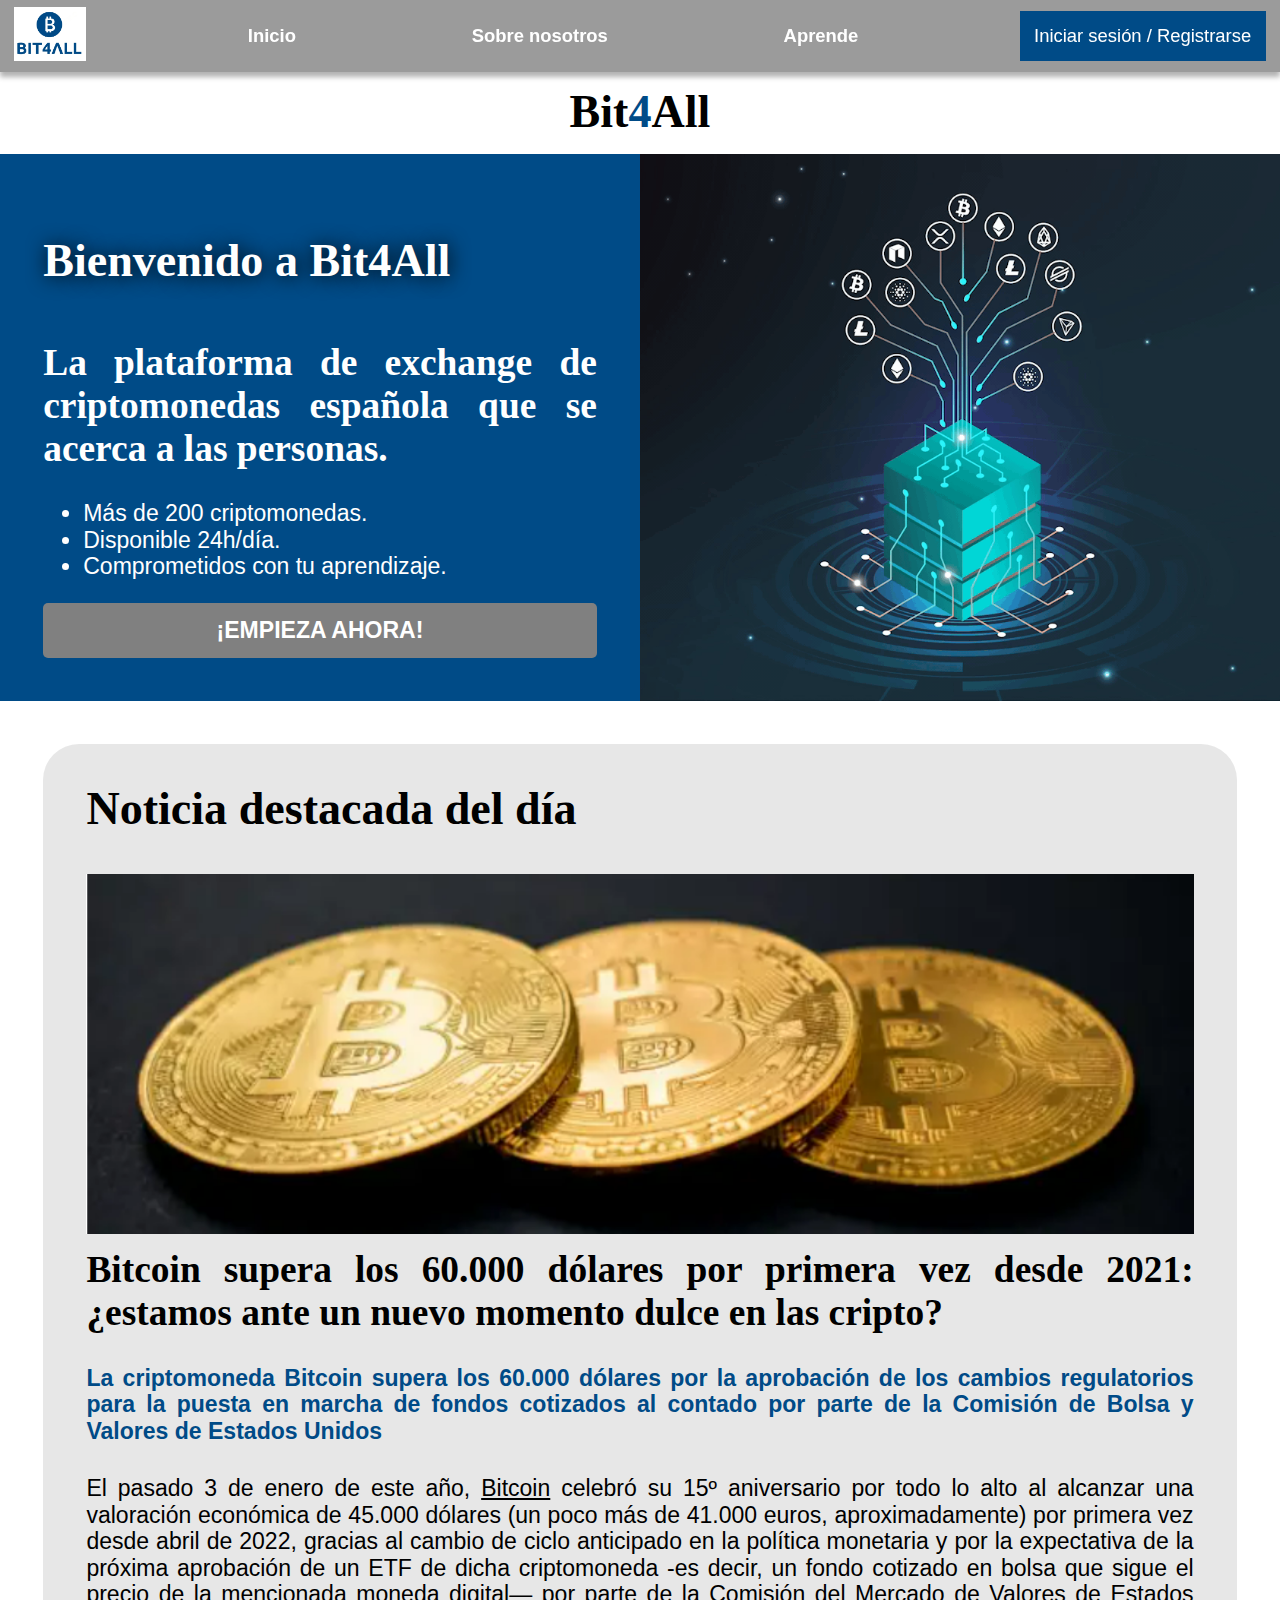
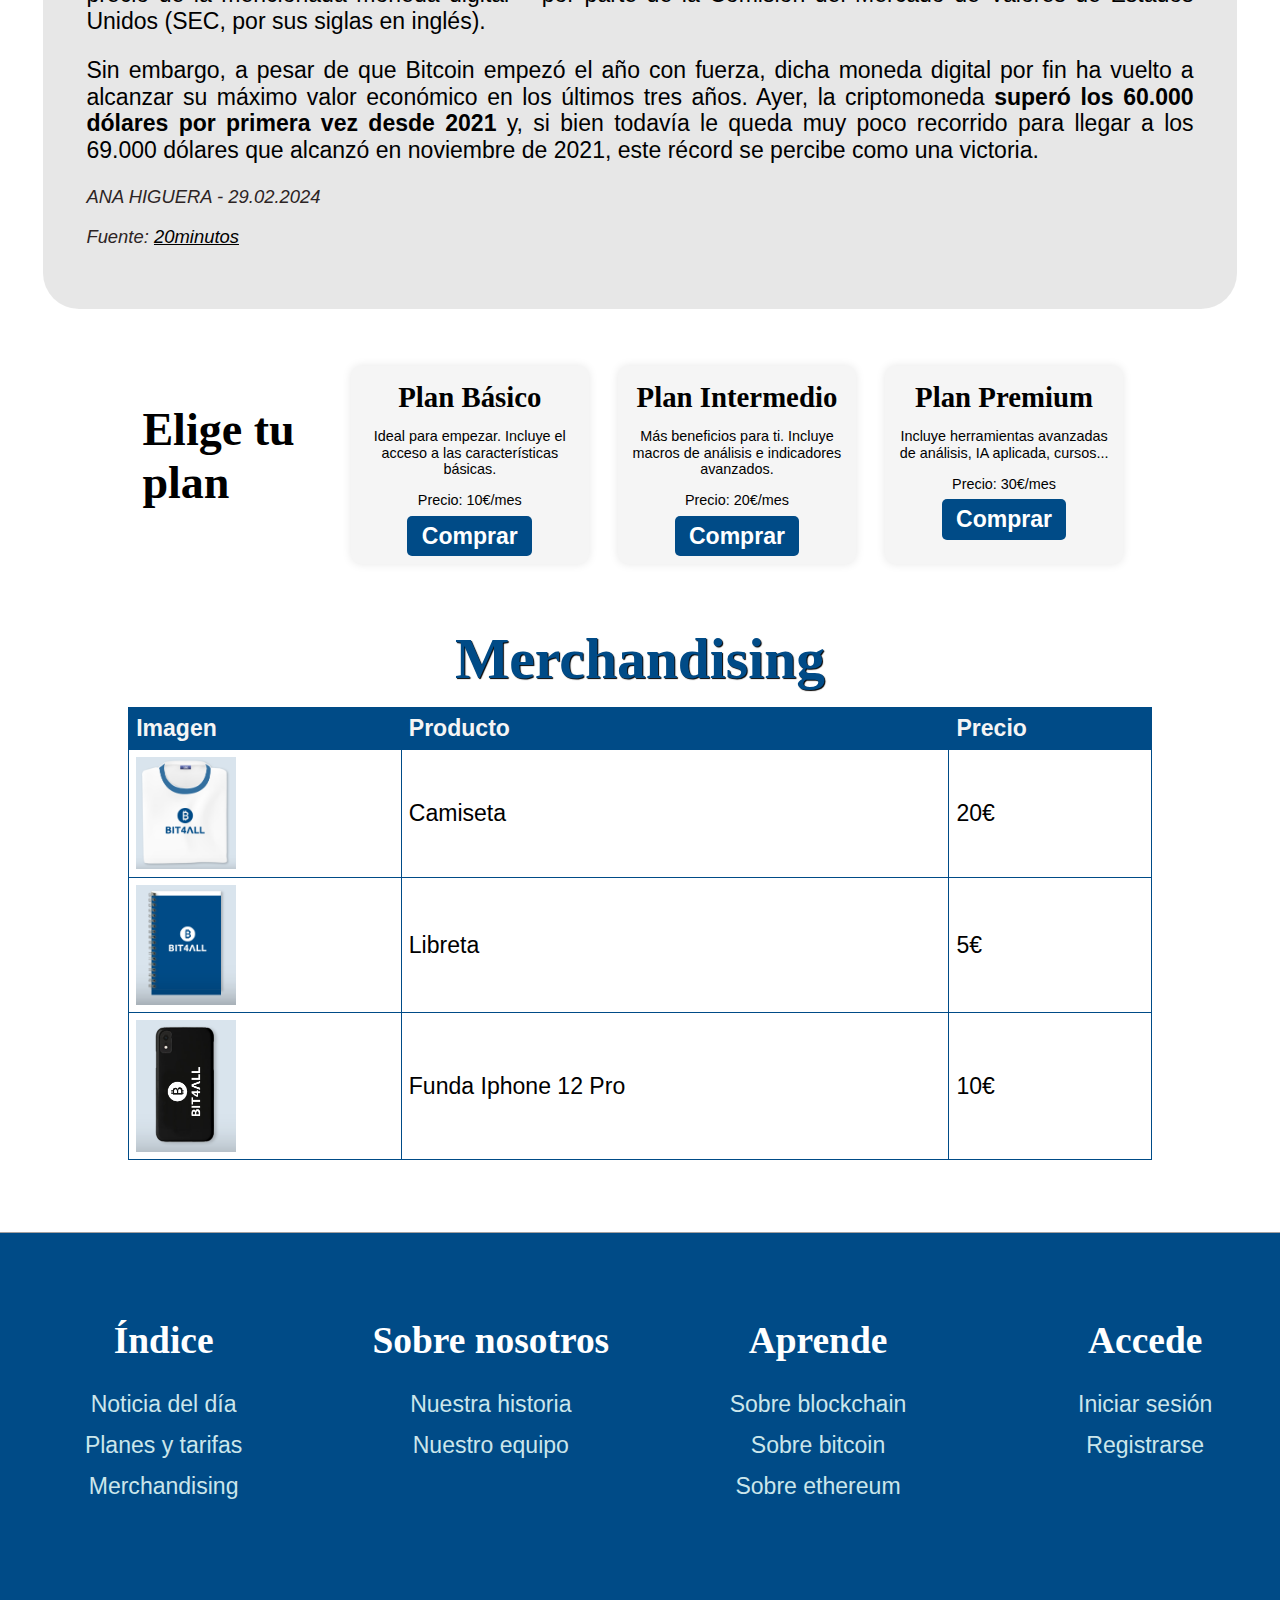
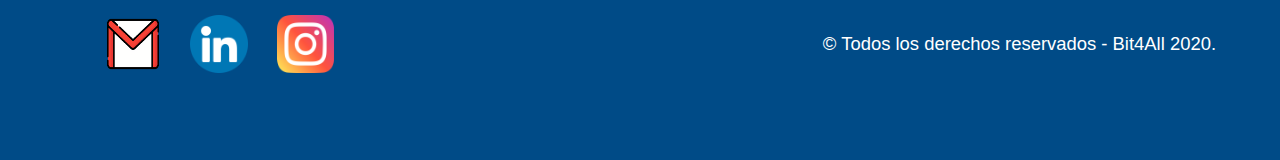
==== commit 82b3a378: "Entrega definitiva" ====
--- a/index.html
+++ b/index.html
@@ -8,8 +8,11 @@
         <link rel="stylesheet" href="CSS/Normalize.css">
         <link rel="preconnect" href="https://fonts.googleapis.com">
         <link rel="preconnect" href="https://fonts.gstatic.com" crossorigin>
-        <link rel="preconnect" href="https://fonts.googleapis.com/css2?family=Playfair+Display:ital,wght@0,400..900;1,400..900&family=Raleway:ital,wght@0,100..900;1,100..900&display=swap">
-    </head>
+        <link rel="preconnect"
+            href="https://fonts.googleapis.com/css2?family=Playfair+Display:ital,wght@0,400..900;1,400..900&family=Raleway:ital,wght@0,100..900;1,100..900&display=swap">
+        <!-- Favicon -->
+        <link rel="icon" type="img" href="./img/Favicon.png">
+        </head>
     <body>
         <header>
             <h1 class="nombre-empresa">Bit<span>4</span>All</h1>
@@ -18,12 +21,15 @@
         <div class="contenedor-nav">
             <nav class="contenedor nav-barra-principal">
                 <ul id="nav-bar-list">
-                    <li><img id="logo-nav" src="img/Bit4all_logo.png" alt="Imagen logo"></li>
+                    <li><img id="logo-nav" src="img/Bit4all_logo.png"
+                            alt="Imagen logo"></li>
                     <li><a class="btn-nav" href="index.html">Inicio</a></li>
                     <!-- Noticias, precios (tablas, listas)... -->
-                    <li><a class="btn-nav" href="nosotros.html">Sobre nosotros</a></li>
+                    <li><a class="btn-nav" href="nosotros.html">Sobre
+                            nosotros</a></li>
                     <li><a class="btn-nav" href="aprende.html">Aprende</a></li>
-                    <li><a class="btn-nav" id="Inicio-sesion-nav" href="registro.html">Iniciar sesión /
+                    <li><a class="btn-nav" id="Inicio-sesion-nav"
+                            href="registro.html">Iniciar sesión /
                             Registrarse</a></li>
                     <!-- Formulario. A la derecha del todo. -->
                 </ul>
@@ -31,7 +37,7 @@
         </div>
 
         <section class="hero-section">
-           
+
             <div class="slogan-hero">
                 <h2>Bienvenido a Bit4All</h2>
                 <h3>La plataforma de exchange de criptomonedas española que se
@@ -93,34 +99,70 @@
         <section class="suscripciones">
             <h2>Elige tu plan</h2>
             <article class="suscripcion">
-              <h3>Plan Básico</h3>
-              <p>Ideal para empezar. Incluye el acceso a las características básicas.</p>
-              <p>Precio: 10€/mes</p>
-              <a href="#" class="btn-comprar">Comprar</a>
+                <h3>Plan Básico</h3>
+                <p>Ideal para empezar. Incluye el acceso a las características
+                    básicas.</p>
+                <p>Precio: 10€/mes</p>
+                <a href="#" class="btn-comprar">Comprar</a>
             </article>
             <article class="suscripcion">
-              <h3>Plan Intermedio</h3>
-              <p>Más beneficios para ti. Incluye macros de análisis e indicadores avanzados.</p>
-              <p>Precio: 20€/mes</p>
-              <a href="#" class="btn-comprar">Comprar</a>
+                <h3>Plan Intermedio</h3>
+                <p>Más beneficios para ti. Incluye macros de análisis e
+                    indicadores avanzados.</p>
+                <p>Precio: 20€/mes</p>
+                <a href="#" class="btn-comprar">Comprar</a>
             </article>
             <article class="suscripcion">
-              <h3>Plan Premium</h3>
-              <p>Incluye herramientas avanzadas de análisis, IA aplicada, cursos de aprendizaje...</p>
-              <p>Precio: 30€/mes</p>
-              <a href="#" class="btn-comprar">Comprar</a>
+                <h3>Plan Premium</h3>
+                <p>Incluye herramientas avanzadas de análisis, IA aplicada,
+                    cursos...</p>
+                <p>Precio: 30€/mes</p>
+                <a href="#" class="btn-comprar">Comprar</a>
             </article>
-          </section>
-          
+        </section>
+
+        <section class="merchandising">
+            <h2>Merchandising</h2>
+            <div class="contenedor-tabla">
+                <table border="1">
+                    <thead>
+                        <tr>
+                            <th>Imagen</th>
+                            <th>Producto</th>
+                            <th>Precio</th>
+                        </tr>
+                    </thead>
+                    <tbody>
+                        <tr>
+                            <td><img src="./img/camiseta.PNG"
+                                    alt="Camiseta"></td>
+                            <td>Camiseta</td>
+                            <td>20€</td>
+                        </tr>
+                        <tr>
+                            <td><img src="./img/libreta.png" alt="Libreta"></td>
+                            <td>Libreta</td>
+                            <td>5€</td>
+                        </tr>
+                        <tr>
+                            <td><img src="./img/funda.png"
+                                    alt="Funda Iphone 12 Pro"></td>
+                            <td>Funda Iphone 12 Pro</td>
+                            <td>10€</td>
+                        </tr>
+                    </tbody>
+                </table>
+            </div>
+        </section>
 
         <footer class="site-footer">
-            <div class="footer-flex contenedor">
+            <div class="footer-flex ">
                 <div class="footer-navegacion">
                     <h3>Índice</h3>
                     <nav>
-                        <a class="enlace" href="#">Noticia del día</a>
-                        <a href="#">Cotización actualizada</a> <!-- DESPLEGABLE -->
-                        <a href="#">Planes y tarifas</a>
+                        <a href="./index.html">Noticia del día</a>
+                        <a href="./index.html">Planes y tarifas</a>
+                        <a href="./index.html">Merchandising</a>
                     </nav>
                 </div>
                 <div class="footer-navegacion">
@@ -128,14 +170,14 @@
                     <nav>
                         <a href="./nosotros.html">Nuestra historia</a>
                         <a href="./nosotros.html">Nuestro equipo</a>
-                        <a href="#">Merchandising</a>
                     </nav>
                 </div>
                 <div class="footer-navegacion">
                     <h3>Aprende</h3>
                     <nav>
+                        <a href="./aprende.html">Sobre blockchain</a>
                         <a href="./aprende.html">Sobre bitcoin</a>
-                        <a href="./aprende.html">Sobre blockchain</a>
+                        <a href="./aprende.html">Sobre ethereum</a>
                     </nav>
                 </div>
                 <div class="footer-navegacion">
@@ -147,22 +189,31 @@
                 </div>
             </div>
             <div>
-                <section  class="footer-RRSS">
+                <section class="footer-RRSS">
                     <ul>
                         <li>
-                            <a href="mailto:Bit4All@gmail.com"> <img src="img/mail_logo.png" alt="Correo de Bit4All" title="Escribenos por correo"></a>
+                            <a href="mailto:Bit4All@gmail.com"> <img
+                                    src="img/mail_logo.png"
+                                    alt="Correo de Bit4All"
+                                    title="Escribenos por correo"></a>
                         </li>
                         <li>
-                            <a href="https://www.linkedIn.com"> <img src="img/linkedin.png" alt="Bit4All en LinkedIn" title="Bit4All en LinkedIn"></a>
+                            <a href="https://www.linkedIn.com"> <img
+                                    src="img/linkedin.png"
+                                    alt="Bit4All en LinkedIn"
+                                    title="Bit4All en LinkedIn"></a>
                         </li>
                         <li>
-                            <a href="https://www.instagram.com"> <img src="img/instagram.png" alt="Bit4All en Instagram" title="Bit4All en Instagram"></a>
+                            <a href="https://www.instagram.com"> <img
+                                    src="img/instagram.png"
+                                    alt="Bit4All en Instagram"
+                                    title="Bit4All en Instagram"></a>
                         </li>
                     </ul>
                     <p> © Todos los derechos reservados - Bit4All 2020.</p>
                 </section>
             </div>
-            
+
         </footer>
     </body>
 </html>--- a/CSS/style.css
+++ b/CSS/style.css
@@ -1,3 +1,6 @@
+
+/*Globales*/
+
 html {
     box-sizing: border-box;
     font-size: 90%;
@@ -9,7 +12,7 @@
     box-sizing: inherit;
 }
 
-/*Globales*/
+
 body {
     font-family: "Raleway", sans-serif;
     font-size: 1.6rem;
@@ -18,7 +21,14 @@
 img {
     max-width: 100%;
     display: block;
-}
+
+    @media (max-width: 768px) {
+        width: 100%;
+        margin: 0 auto;
+    }
+}
+
+
 
 h1,
 h2,
@@ -45,11 +55,6 @@
     color: #000
 }
 
-
-.contenedor {
-    max-width: 120rem;
-    margin-inline: auto;
-}
 
 .btn {
     background-color: #004b87;
@@ -65,7 +70,8 @@
 
 .btn:hover {
     background-color: #0077cc;
-  }
+}
+
 
 /*Cabecera*/
 .nombre-empresa {
@@ -82,13 +88,12 @@
 .contenedor-nav {
     box-shadow: 0px 0px 5px rgba(0, 0, 0, 0.05), 0px 4px 28px rgba(0, 0, 0, 0.08);
     position: fixed;
-    top: 0px; 
-    z-index: 10; /* Para que se mantenga encima de todo en todo momento */
-}
-
-.btn-nav:hover {
-    background-color: #004b87;
-}
+    top: 0px;
+    z-index: 10;
+    /* Para que se mantenga encima de todo en todo momento */
+}
+
+
 
 .btn-nav {
     background-color: rgb(155, 155, 155);
@@ -97,6 +102,12 @@
     font-weight: 900;
     padding: 1rem;
     transition: background-color .3s ease-out;
+
+    
+}
+
+.btn-nav:hover {
+    background-color: #004b87;
 }
 
 #Inicio-sesion-nav {
@@ -107,9 +118,6 @@
 #Inicio-sesion-nav:hover {
     background-color: #022b4e;
 }
-
-
-
 
 
 #nav-bar-list {
@@ -136,15 +144,49 @@
     display: inline;
 }
 
-.contenedor-nav {
-    border-top: 1px solid #bbbbbb;
-}
+
+@media (max-width: 768px) {
+    #nav-bar-list {
+        flex-direction: column;
+        align-items: center;
+        justify-content: center;
+        padding: 0.5rem;
+        height: auto;
+        font-size: 1em;
+        position: unset;
+    }
+
+    /* ocultar logo en móviles */
+    #logo-nav {
+        display: none;
+        margin-top: 0%;
+    }
+
+    .contenedor-nav {
+        box-shadow: 0px 0px 5px rgba(0, 0, 0, 0.05), 0px 4px 28px rgba(0, 0, 0, 0.08);
+        position: unset;
+        top: unset;
+        z-index: unset;
+    }
+
+
+}
+
+
+
+
+
+
 
 /* Hero-background */
 
 .hero-section {
     display: grid;
     grid-template-columns: repeat(2, 1fr);
+
+    @media (max-width: 768px) {
+        grid-template-columns: 1fr;
+    }
 }
 
 .background-img-hero {
@@ -164,11 +206,11 @@
     justify-content: justify;
     padding: 3rem;
 
-    h2{
+    h2 {
         text-shadow: #000 1px 1px 20px;
     }
 
-    a{
+    a {
         background-color: gray;
     }
 }
@@ -238,42 +280,49 @@
     margin: 2rem auto;
     padding: 1rem;
     width: 80%;
-  }
-
-  
-  .suscripcion {
+
+    @media (max-width: 768px){
+        flex-direction: column;
+        align-items: center;
+        justify-content: center;
+        width: 100%;
+        margin: 2rem auto;
+    }
+}
+
+.suscripcion {
     background-color: #f5f5f5;
     padding: 1rem;
     border-radius: 10px;
     text-align: center;
     width: 300px;
     box-shadow: 0 0 10px rgba(0, 0, 0, 0.1);
-    margin: 0 1rem; 
-  }
-  
-  .suscripcion h3 {
+    margin: 0 1rem;
+}
+
+.suscripcion h3 {
     font-size: 2rem;
     margin-top: 0;
-  }
-  
-  .suscripcion p {
+}
+
+.suscripcion p {
     margin: 1rem 0;
     font-size: 1rem;
-  }
-  
-  .suscripcion .btn-comprar {
+}
+
+.suscripcion .btn-comprar {
     background-color: #004b87;
     color: white;
     font-weight: bold;
     padding: 0.5rem 1rem;
     border-radius: 5px;
     transition: background-color 0.3s ease-out;
-  }
-  
-  .suscripcion .btn-comprar:hover {
+}
+
+.suscripcion .btn-comprar:hover {
     background-color: #022b4e;
-  }
-  
+}
+
 
 
 /* FOOTER */
@@ -289,6 +338,12 @@
     display: flex;
     gap: 2rem;
     text-align: center;
+
+    @media (max-width: 768px) {
+        flex-direction: column;
+        align-items: center;
+        justify-content: center;
+    }
 }
 
 .footer-flex div {
@@ -310,11 +365,11 @@
     flex-direction: column;
     gap: 1rem;
 
-    a{
+    a {
         color: rgb(203, 230, 235);
     }
 
-    a:hover{
+    a:hover {
         color: white;
         font-weight: 400;
     }
@@ -327,6 +382,7 @@
     justify-content: space-between;
     align-items: center;
     padding: 5%;
+
 
     ul {
         list-style-type: none;
@@ -336,17 +392,20 @@
         align-items: center;
         gap: 2rem;
 
-           
-
         img {
             max-height: 100%;
             max-width: 100%;
-            height: 5rem;
-            width: 5rem;
-          
+            height: 4rem;
+            width: 4rem;
+
+            @media (max-width: 768px) {
+                display:none;
+            }
+
         }
     }
-    p{
+
+    p {
         display: flex;
         color: white;
         font-size: 80%;
@@ -355,16 +414,86 @@
 }
 
 
+.merchandising {
+    margin: 2rem auto;
+    width: 80%;
+    text-align: center;
+}
+
+.merchandising h2 {
+    font-size: 4rem;
+    margin-bottom: 1rem;
+    color: #004b87;
+    text-shadow: #000 1px 1px 1px;
+
+    @media (max-width: 768px) {
+        font-size: 3rem;
+        text-align: left;
+    }
+}
+
+.contenedor-tabla {
+    width: 100%;
+
+}
+
+table {
+    width: 100%;
+    border: 1px solid #004b87;
+    border-collapse: collapse;
+
+}
+
+th,
+td {
+    padding: 0.5rem;
+    text-align: left;
+}
+
+th {
+    background-color: #004b87;
+    font-weight: bold;
+    color: #f5f5f5;
+}
+
+td img {
+    max-width: 100px;
+}
+
+@media (max-width: 768px) {
+    table {
+        display: block;
+        width:fit-content;
+    }
+
+    th,
+    td {
+        display: block;
+    }
+
+}
+
+
 
 /************************ ^ Hasta aquí index y globales ^ ********************************/
-/************************ Desde aquí registro ********************************/
-
-.formularios-registro{
-    display: flex;
+/************************ v Desde aquí registro v ********************************/
+
+.formularios-registro {
+    display: flex;
+    max-width: 100%;
+    max-height: 100%;
     width: 100%;
-    max-width: 100%;
-    flex-direction:row;
+    flex-direction: row;
     align-items: top;
+
+    @media (max-width: 768px) {
+        flex-direction: column;
+        align-items: center;
+        max-width: 100%;
+        max-height: 100%;
+        padding: 5%;
+        margin: 5%;
+    }
 }
 
 
@@ -374,68 +503,78 @@
     padding: 20px;
     border: 1px solid #ccc;
     border-radius: 10px;
-    box-shadow: 0 0 10px rgba(0,0,0,0.1);
+    box-shadow: 0 0 10px rgba(0, 0, 0, 0.1);
     background-color: rgb(211, 211, 211, 0.5);
-  
-  
-  h2 {
-    text-align: center;
-    margin-bottom: 10px;
-  }
-
-  ul{
-    list-style-type: none;
-    padding: 0;
-    margin: 1rem;
-  }
-  
-  label {
-    display: block;
-    margin: 10px;
-    font-weight: bold;
-  }
-  
-  input[type="text"],
-  input[type="email"],
-  input[type="password"],
-  select,
-  textarea {
-    width: 100%;
-    padding: 5px;
-    border: 1px solid #ddd;
-    border-radius: 5px;
-    margin-bottom: 10px;
-  }
-  
-  input[type="radio"] {
-    margin-right: 5px;
-  }
-  
-  select {
-    margin-top: 5px;
-  }
-  
-  textarea {
-    height: 50px;
-    margin-top: 5px;   
-  }
-  
-    
-  input:focus,
-  select:focus,
-  textarea:focus {
-    outline: none;
-    border-color: #0099ff;
-  }
-  
-  ::placeholder {
-    color: #ccc;
-  }
+
+    @media (max-width: 768px) {
+        flex-direction: column;
+        align-items: center;
+        max-width: 100%;
+        max-height: 100%;
+        padding: 5%;
+        margin: 5%;
+        width: 90%;
+
+    }
+
+    h2 {
+        text-align: center;
+        margin-bottom: 10px;
+    }
+
+    ul {
+        list-style-type: none;
+        padding: 0;
+        margin: 1rem;
+    }
+
+    label {
+        display: block;
+        margin: 10px;
+        font-weight: bold;
+    }
+
+    input[type="text"],
+    input[type="email"],
+    input[type="password"],
+    select,
+    textarea {
+        width: 100%;
+        padding: 5px;
+        border: 1px solid #ddd;
+        border-radius: 5px;
+        margin-bottom: 10px;
+    }
+
+    input[type="radio"] {
+        margin-right: 5px;
+    }
+
+    select {
+        margin-top: 5px;
+    }
+
+    textarea {
+        height: 50px;
+        margin-top: 5px;
+    }
+
+
+    input:focus,
+    select:focus,
+    textarea:focus {
+        outline: none;
+        border-color: #0099ff;
+    }
+
+    ::placeholder {
+        color: #ccc;
+    }
 }
 
 
 form.iniciar-sesion {
-    max-height:100%;
+    max-height: 100%;
     height: 80%;
     max-width: 100%;
     width: 40%;
@@ -443,46 +582,51 @@
     padding: 20px;
     border: 1px solid #ccc;
     border-radius: 10px;
-    box-shadow: 0 0 10px rgba(0,0,0,0.1);
+    box-shadow: 0 0 10px rgba(0, 0, 0, 0.1);
     background-color: rgb(211, 211, 211, 0.5);
 
-  
-  
-  h2 {
-    text-align: center;
-    margin-bottom: 10px;
-  }
-
-  
-  label {
-    display: block;
-    margin: 10px;
-    font-weight: bold;
-  }
-  
-  input[type="email"],
-  input[type="password"]{
-    width: 100%;
-    padding: 5px;
-    border: 1px solid #ddd;
-    border-radius: 5px;
-    margin-bottom: 10px;
-  }
-  
-  input[type="radio"] {
-    margin-right: 5px;
-  }
-  
-  
-    
-  input:focus {
-    outline: none;
-    border-color: #0099ff;
-  }
-  
-  ::placeholder {
-    color: #ccc;
-  }
+    @media (max-width: 768px) {
+        flex-direction: column;
+        align-items: center;
+        max-width: 100%;
+        max-height: 100%;
+        width: max-content;
+        padding: 5%;
+        margin: 5%;
+    }
+
+    h2 {
+        text-align: center;
+        margin-bottom: 10px;
+    }
+
+    label {
+        display: block;
+        margin: 10px;
+        font-weight: bold;
+    }
+
+    input[type="email"],
+    input[type="password"] {
+        width: 100%;
+        padding: 5px;
+        border: 1px solid #ddd;
+        border-radius: 5px;
+        margin-bottom: 10px;
+    }
+
+    input[type="radio"] {
+        margin-right: 5px;
+    }
+
+    input:focus {
+        outline: none;
+        border-color: #0099ff;
+    }
+
+    ::placeholder {
+        color: #ccc;
+    }
 }
 
 
@@ -490,13 +634,12 @@
 /************************ ^ Hasta aquí registro ^ ********************************/
 /************************ v Desde aquí aprende v ********************************/
 
-/* LA CLASE SECTION NO SE ESTÁ UTILIZANDO */
-
-img#background-img-hero-aprende { 
+
+img#background-img-hero-aprende {
     max-height: 100%;
     max-width: 100%;
     width: 100%;
-    object-fit:fill;
+    object-fit: fill;
 }
 
 .slogan-hero-aprende {
@@ -508,39 +651,6 @@
     justify-content: justify;
     padding: 3rem;
 }
-
-.lecciones {
-
-.contenedor-desplegable {
-    width: 300px;
-    margin: 20px auto;
-}
-
-.btn-desplegable {
-    width: 100%;
-    padding: 10px;
-    font-size: 16px;
-    border: 1px solid #ccc;
-    border-radius: 5px;
-    cursor: pointer;
-}
-
-.desplegable {
-    display: none;
-    padding: 10px;
-    border: 1px solid #ccc;
-    border-radius: 5px;
-    margin-top: 10px;
-    position: absolute;
-    z-index: 1;
-}
-
-.btn-desplegable:hover .desplegable{
-    display: block;
-}
-}
-
-
 
 #main-aprende {
     display: flex;
@@ -558,17 +668,26 @@
         background-color: rgb(173, 216, 230, 0.5);
         border-radius: 2.5rem;
 
-        span{
+        span {
             color: #004b87;
             font-weight: bold;
         }
+
+        @media (max-width: 768px) {
+            padding: 1rem;
+            margin: 1rem;
+            
+            .btn{
+                border-radius: 5rem;
+            }
+        }
     }
 }
 
 
 
 /************************ ^ Hasta aquí aprende ^ ********************************/
-/************************ v Desde aquí nosotros ^ ********************************
+/************************ v Desde aquí nosotros v ********************************
 
 /* Hero */
 
@@ -576,25 +695,33 @@
 
 
 #hero-div-nosotros {
-    position: relative; /* Permite el posicionamiento absoluto de sus hijos */
-  
-  
-  img {
-    display: block;
-    width: 100%; /* Ajusta el ancho de la imagen */
-  }
-  
-h2 {
-    position: absolute; /* Posiciona el texto de forma absoluta */
-    top: 30%; /* Centra el texto verticalmente */
-    left: 30%; /* Centra el texto horizontalmente */
-    transform: translate(-50%, -50%); /* Ajusta la posición del centro */
-    text-align: center; /* Centra el texto horizontalmente */
-    text-emphasis: bold;
-    font-size: 300%;
-    color: white;
-    text-shadow: #000 0px 0px 10px; 
-  }
+    position: relative;
+    /* Para el posicionamiento absoluto de sus hijos */
+
+    img {
+        display: block;
+        width: 100%;
+    }
+
+    h2 {
+        position: absolute;
+        top: 30%;
+        /* Centra el texto verticalmente */
+        left: 30%;
+        /* Centra el texto horizontalmente */
+        transform: translate(-50%, -50%);
+        /* Ajusta la posición del centro */
+        text-align: center;
+        /* Centra el texto horizontalmente */
+        text-emphasis: bold;
+        font-size: 300%;
+        color: white;
+        text-shadow: #000 0px 0px 10px;
+
+        @media (max-width: 768px) {
+            margin: 3rem 6rem 0rem;
+        }
+    }
 
 }
 
@@ -611,13 +738,13 @@
     border-radius: 15px;
     background-color: lightblue;
 
-    h2{
+    h2 {
         margin: 0rem;
         padding: 0rem;
-        text-shadow: #000 2px 2px 2px; 
-    }
-
-    #lista-miembros{
+        text-shadow: #000 2px 2px 2px;
+    }
+
+    #lista-miembros {
         display: flex;
         flex-direction: row;
         justify-content: space-between;
@@ -625,11 +752,15 @@
         gap: 1rem;
         list-style: none;
 
-        img{
-        max-width: 100%;
-        max-height: 100%;
-        height: 80%;
-        width: 100%;
+        @media (max-width: 768px) {
+            flex-direction: column;
         }
+
+        img {
+            max-width: 100%;
+            max-height: 100%;
+            height: 80%;
+            width: 100%;
+        }
     }
 }